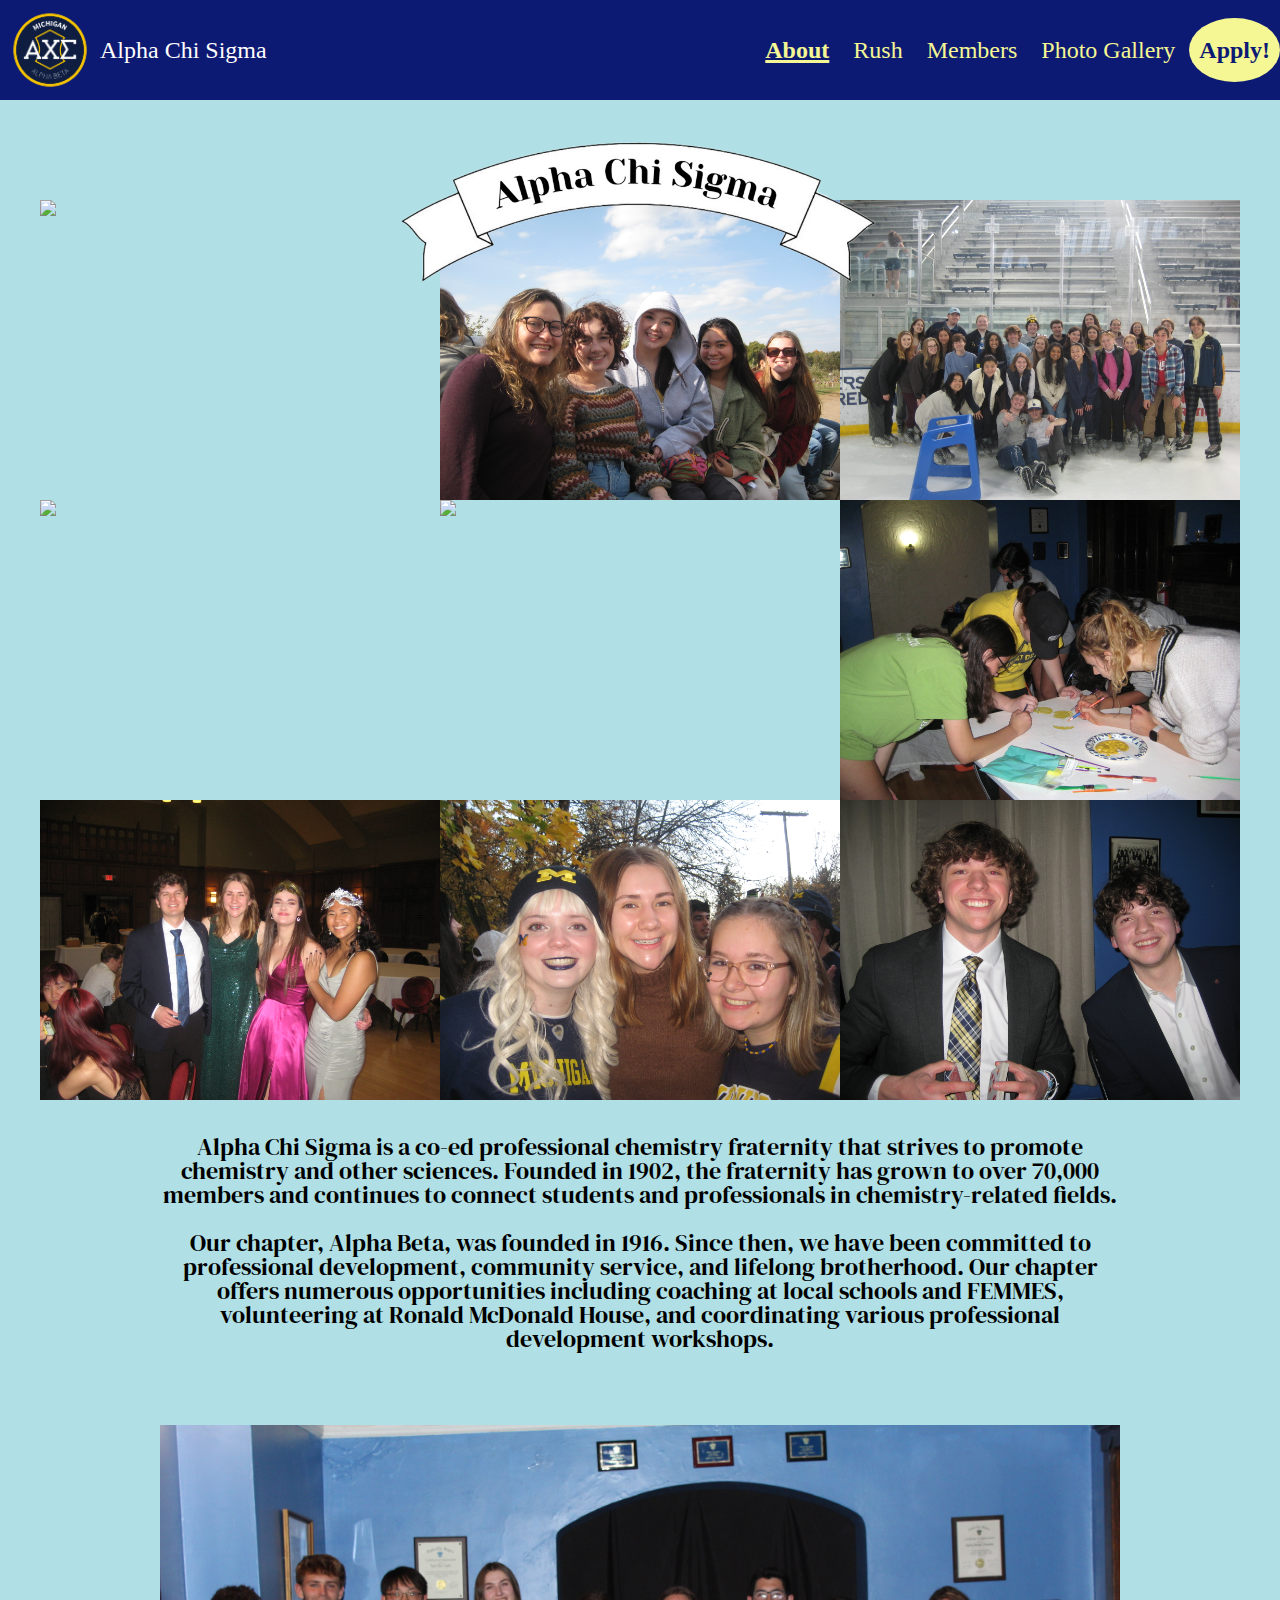
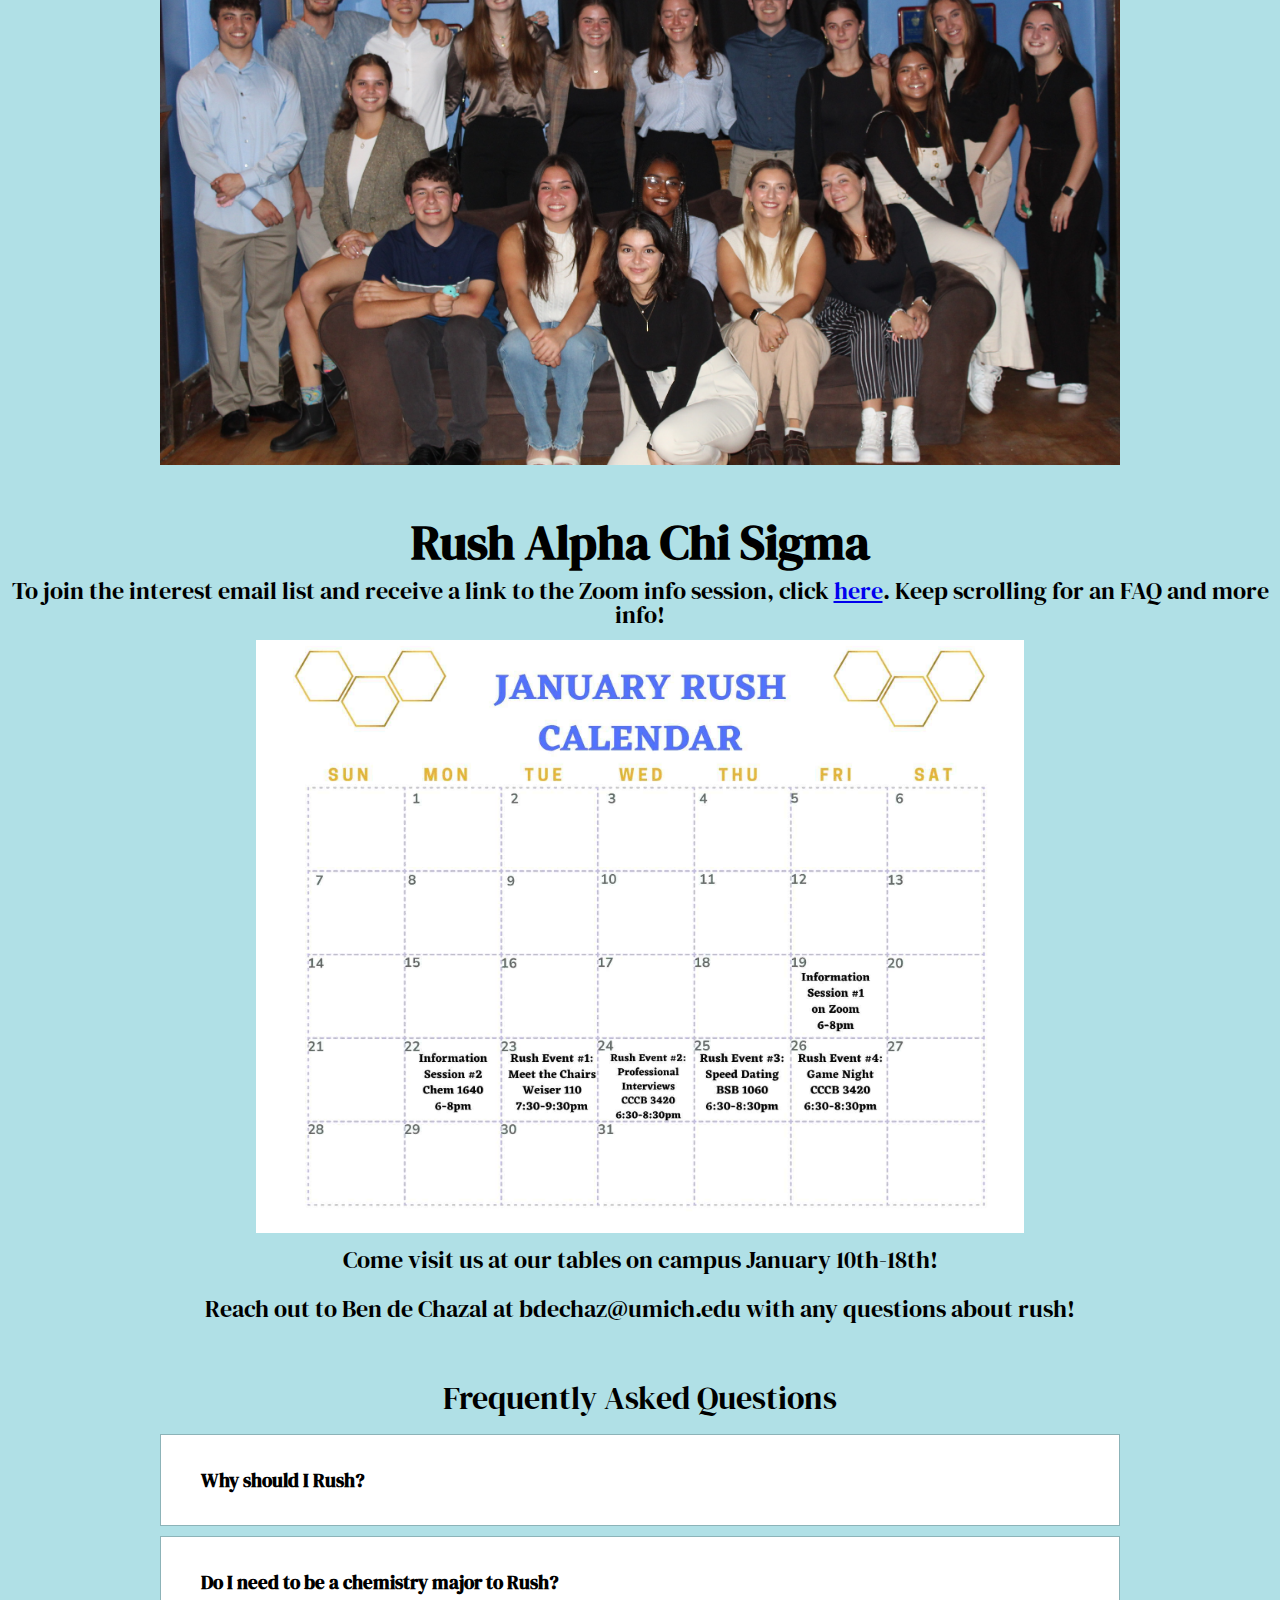
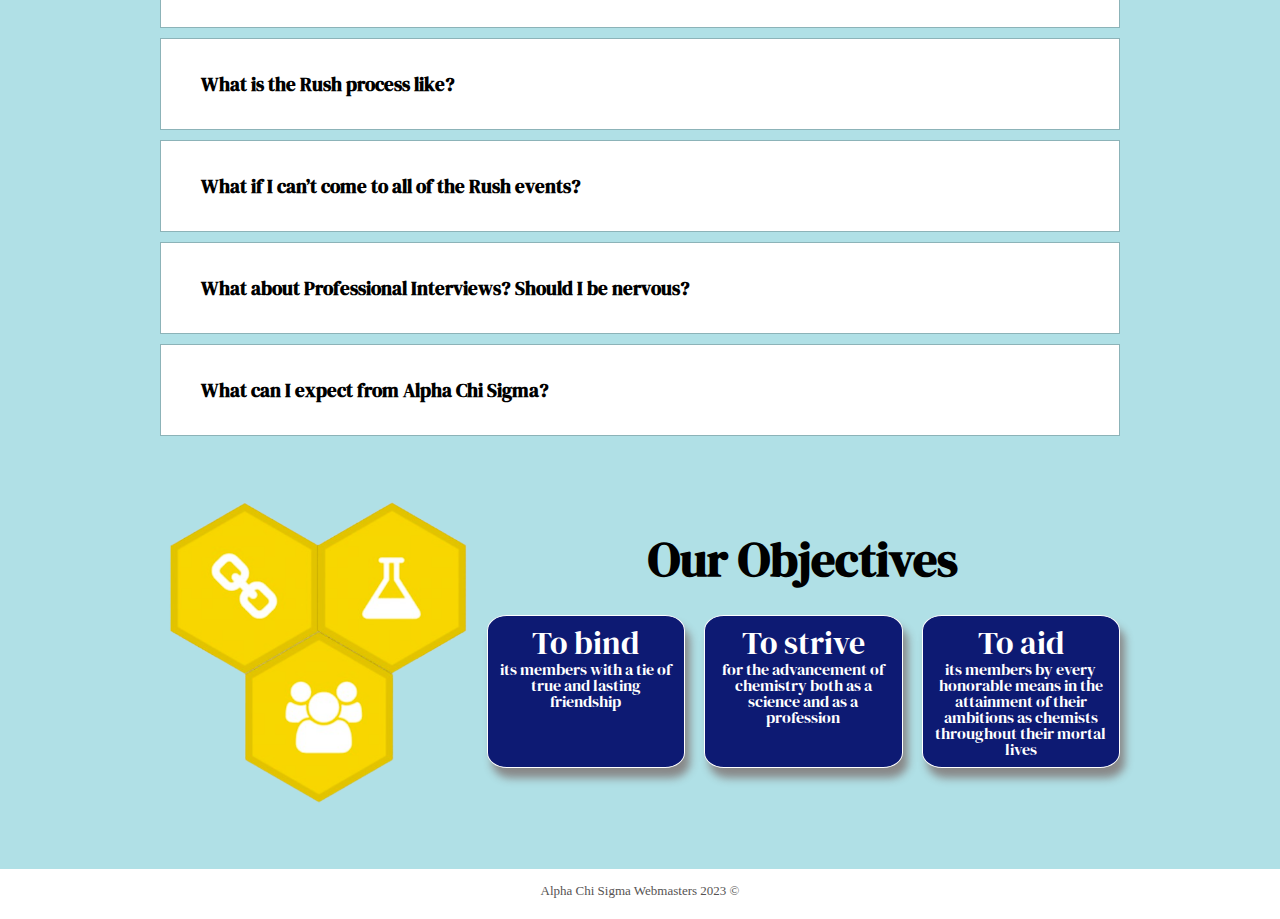
==== index.html @ be6384cb "hopefully last calendar change" ====
<!DOCTYPE html>
<html lang="en">
<head>
    <meta charset="UTF-8">
    <meta http-equiv="X-UA-Compatible" content="IE=edge">
    <meta name="viewport" content="width=device-width, initial-scale=1.0">

    <!-- Link to the reset file -->
	<link rel="stylesheet" href="css/html5reset.css">

    <!-- <link rel="preconnect" href="https://fonts.googleapis.com">
    <link rel="preconnect" href="https://fonts.gstatic.com" crossorigin>
    <link href="https://fonts.googleapis.com/css2?family=Bricolage+Grotesque:opsz,wght@10..48,200&display=swap" rel="stylesheet"> -->

    <link rel="preconnect" href="https://fonts.googleapis.com">
    <link rel="preconnect" href="https://fonts.gstatic.com" crossorigin>
    <link href="https://fonts.googleapis.com/css2?family=DM+Serif+Display&display=swap" rel="stylesheet">

	<!-- Link to the stylesheet -->
	<link rel="stylesheet" href="css/style.css">

    <link rel="stylesheet" href="css/index.css">

    <title>Homepage</title>
</head>
<body>

    <header>
		<nav>
            <!--<img id= "logo" src="images/coatofarms.png" alt="Alpha Chi Sigma Logo" style="width:200px;height:200px;">-->
            <img src="images/AXΣ_Logo_no_bgd.png" alt="AXΣ logo" style="width:100px;height:100px;">

            <div class="nav_title">
                <span >Alpha Chi Sigma </span>
            </div>

			<ul>
				<!-- Since I am on the index file I added class = active_page to the link to index. -->
				<li class = "active_page"><a href = "index.html" >About</a></li>
                <li><a href = "#Rush_section">Rush</a></li>
                <li><a href = "members.html">Members</a></li>
				<li><a href = "gallery.html">Photo Gallery</a></li>
				<li id="apply_link"><a href = "https://forms.gle/VizcZvDj3xvyaBmx7">Apply!</a></li>
			</ul>
		</nav>
		
	</header>

    <main>

        <!-- <h1>Alpha Chi Sigma <code>&#8212;</code> Alpha Beta Chapter</h1> -->
        <!-- <h1>Alpha Chi Sigma</h1>
        <h3>Professional Chemistry Fraternity at the University of Michigan</h3> -->

        <div class="About_section">

            <img id="banner" src="images/final_banner.png">


            <div class="gallery">
                <!-- <div id="center_text">Text on top!</div> -->
                <img id="house" src="images/AXEHouse2020.jpg">
                <img src="images/Cider_mill_girlies.jpeg">
                <img src="images/big_little_bonding_skating.jpeg">    
                <img src="images/Grad_23_group.jpeg">
                <img src="images/silly_goofy_roland.jpeg">
                <!-- <img src="images/natalie_adare_formal.jpeg"> -->
                <img src="images/Elixirs_painting.jpeg"> 
                <img src="images/group_formal.jpeg">
                <img src="images/Milk_lin.jpeg">
                <img src="images/casino_night.jpeg">
                
            </div>

        </div>

        <div id="about_paragraph">
            <h3>
                Alpha Chi Sigma is a co-ed professional chemistry fraternity that strives to promote chemistry and other sciences. Founded in 1902, the fraternity has grown to over 70,000 members and continues to connect students and professionals in chemistry-related fields. 
                <br>
                <br>
                
                Our chapter, Alpha Beta, was founded in 1916. Since then, we have been committed to professional development, community service, and lifelong brotherhood. Our chapter offers numerous opportunities including coaching at local schools and FEMMES, volunteering at Ronald McDonald House, and coordinating various professional development workshops.
            </h3>
        </div>

        <div id="new_pc">
            <img src="images/F23_induction.JPG" alt="New PC!">
        </div>

        <div id="Rush_section">

            <div>
                <h1>Rush Alpha Chi Sigma</h1>
                <h3>To join the interest email list and receive a link to the Zoom info session, click <a href="https://forms.gle/9s662cyd7Ys7YTd5A">here</a>. Keep scrolling for an FAQ and more info!</h3>
            </div>


            <div class="calendar">
                <img src="images/W24RushCalFinal.jpg"  alt="Rush calendar">
            </div>

            <h3>Come visit us at our tables on campus January 10th-18th!</h3>
            <h3>Reach out to Ben de Chazal at bdechaz@umich.edu with any questions about rush!</h3>
            

            <div class="faq_wrapper">

                <h2>Frequently Asked Questions</h2>

                <div class="faq">
                    <button class="accordion">
                        Why should I Rush?
                    <i class="fa-solid fa-chevron-down"></i>
                    </button>
                    <div class="pannel">
                        <p>
                            If you are looking for a community of friends who enjoy chemistry, space for professional development and leadership opportunities, and lifelong brotherhood, consider rushing Alpha Chi Sigma!
                        </p>
                    </div>
                </div>
            
                <div class="faq">
                    <button class="accordion">
                        Do I need to be a chemistry major to Rush?

                    <i class="fa-solid fa-chevron-down"></i>
                    </button>
                    <div class="pannel">
                        <p>
                            While our chapter has a chemistry requirement (have taken or plan to take at least one chem class), you do not need to be a chemistry major in order to rush! Many brothers have majors and minors in other fields.
                        </p>
                    </div>
                </div>
            
                <div class="faq">
                    <button class="accordion">
                    What is the Rush process like?
                    <i class="fa-solid fa-chevron-down"></i>
                    </button>
                    <div class="pannel">
                        <p>
                            Come to as many rush events as you can, so that you can get to know what Alpha Chi Sigma is all about. Submit your application through the Google form linked on this website, and if you receive a bid, you will be invited to join our chapter.
                        </p>
                    </div>
                </div>
            
                <div class="faq">
                    <button class="accordion">
                        What if I can’t come to all of the Rush events?
                    <i class="fa-solid fa-chevron-down"></i>
                    </button>
                    <div class="pannel">
                        <p>
                            Don’t worry! We have zoom options available in case of sickness (Covid, flu, etc.). If you have conflicts, that’s okay too! Just come to as many events as you can and mark them on your application.
                        </p>
                    </div>
                </div>
            
                <div class="faq">
                    <button class="accordion">
                    What about Professional Interviews? Should I be nervous?
                    <i class="fa-solid fa-chevron-down"></i>
                    </button>
                    <div class="pannel">
                        <p>
                            Professional interviews can seem daunting, but we will try our best to make you feel comfortable in our community! We have a business casual dress code for this event only, so make sure to wear something that you feel confident in.
                    </div>
                </div>
        
                <div class="faq">
                    <button class="accordion">
                        What can I expect from Alpha Chi Sigma?
                    <i class="fa-solid fa-chevron-down"></i>
                    </button>
                    <div class="pannel">
                        <p>
                        Expect a sense of brotherhood that is unmatched anywhere else on campus and opportunities to grow both academically and professionally.
                        </p>
                    </div>
                </div>

            </div>

            
        
            <script>
              var acc = document.getElementsByClassName("accordion");
              var i;
        
              for (i = 0; i < acc.length; i++) {
                acc[i].addEventListener("click", function () {
                  this.classList.toggle("active");
                  this.parentElement.classList.toggle("active");
        
                  var pannel = this.nextElementSibling;
        
                  if (pannel.style.display === "block") {
                    pannel.style.display = "none";
                  } else {
                    pannel.style.display = "block";
                  }
                });
              }
            </script>
    

        </div>

        
        

        <!-- <div class="pillars">
            <h2> Our Pillars</h2>

            <div class="pillars_wrapper">
                <h3>To Bind</h3>
                <h3>To Strive</h3>
                <h3>To Aid</h3>
                <img src="images/bind.png">
                <img src="images/strive.png">
                <img src="images/aid.png">
            </div>
            
        </div> -->

        


        <div class="bindstriveaid">

            <img src="images/final_bindstriveaid.png">

            <div class="objectives">

                <h1>Our Objectives</h1>

                <div class="objectives_tiles">
                    
                    <div class="bsa_text" id="bind">
                        <h2>To bind</h2>
                        <p>its members with a tie of true and lasting friendship</p>
                    </div>
                    
                    <div class="bsa_text" id="strive">
                        <h2>To strive</h2>
                        <p>for the advancement of chemistry both as a science and as a profession</p>
                    </div>
    
                    <div class="bsa_text" id="aid">
                        <h2>To aid</h2>
                        <p>its members by every honorable means in the attainment of their ambitions as chemists throughout their mortal lives</p>
                    </div>
                </div>
                

            </div>

        </div>

        

        <!-- <div class="bindstriveaid">
            <img src="images/bind.png">
            <img src="images/strive.png">
            <img src="images/aid.png">
        </div> -->
        
     

    </main>


    <footer>
        <p id="copyright">Alpha Chi Sigma Webmasters 2023 &copy</p>
    </footer>
    
</body>
</html>
---- css/style.css ----
* {
    /* font-family: 'Bricolage Grotesque', sans-serif; */
    font-family: 'DM Serif Display', serif;
}

nav {

    background-color: #0d1a73;
    width: 100%;

    display: flex;
    flex-direction: row;
    flex-wrap: wrap;
    align-items: center;
    justify-content: space-between;
    overflow: auto;

    /* Fixed nav bar at the top :) */
    position: fixed;
    top: 0;
    z-index: 100;
}

nav li {

    /* position: relative; */
    display: inline-block;
    padding: 20px 10px 20px 10px;
    
}

nav a {
    text-decoration: none;
    font-size: 150%;
    color: #f4f794;
}


#apply_link {
    background-color: #f4f794;
    border-radius: 50%;
    
}

#apply_link a {
    color: #0d1a73;
    font-weight: bold;
}

html {
    scroll-padding-top: 105px;
}

main {
    padding-top: 105px;

}

@media screen and (max-width: 768px) {

    main {
        padding-top: 250px;
    }

    html {
        scroll-padding-top: 250px;
    }

}

body{
    
    background-color: powderblue;
    width: 100%;
    position: absolute;
    min-height: 100vh;
}

.active_page {
    text-decoration: underline 3px;
    color: #f4f794;
    font-weight: bold;
}


.nav_title {
    margin-right: auto;
    text-decoration: none;
    font-size: 150%;
    color: white;

}

#bindstriveaid {
    width: 50%;
    margin: auto;
}


/* FOOTER STUFF */
footer {
    width: 100%;
    height: 50px;
    display: inline-block;
    color: black;
    align-items: center;
    justify-content: center;
    background-color: white;
    position: absolute;
    bottom: 0;
}

footer #copyright {
    margin-top:15px;
    text-align:center;
    font-size:13px;
    color:#565353;
    margin-bottom:0;
}



img {
    width: 100%;
}

h1 {
    color: black;
    text-align: center;
    font-size: 300%;
    font-weight: bold;
    /* padding: 2% 0% 0% 0%; */
}

h2 {
    color: black;
    text-align: center;
    font-size: 200%;
    padding: 1% 0% 1% 0%;
}

/* should change this to differ from h2 more... */
h3 {
    color: black;
    text-align: center;
    font-size: 150%;
    padding: 1% 0% 1% 0%;
}





/*want to make headers and footers show up on every page!!!*/
/* @media screen {
    div.divFooter {
      display: none;
    }
  }
  @media print {
    div.divFooter {
      position: fixed;
      top: 0;
    }
  }

  @media screen {
    div.divHeader {
      display: none;
    }
  }
  @media print {
    div.divHeader {
      position: fixed;
      top: 0;
    }
} */
---- css/index.css ----
/* .intro_imgs{
  padding: 5%;
  box-sizing: border-box;
  display: grid;
  grid-template-columns: 1fr 1fr;
  align-items: center;
  grid-gap: 40px;

  font-size: 30px;
}

.intro_imgs img {
  border-radius: 10%;
} */

main {
  padding-top: 200px;
}



.About_section {
  position: relative;
}

#banner {
  display: block;
  margin: auto;
  width: 40%;
  position: absolute;
  padding-top: 20px;
  left: 50%;
  transform: translate(-50%, -50%);

}

/* FOR CELL PHONES!! */
@media screen and (max-width: 768px) {

  main {
      padding-top: 300px;
  }

  #banner {
    width: 70%;
  }

}

.gallery {
  display: flex;
  flex-direction: row;
  flex-wrap: wrap;
  margin: auto;
  justify-content: center;
  /* padding-bottom: 5%; */

}

.gallery img {
  width: 400px;
}

#center_text {
  position: absolute;
  top: 50%;
  left: 50%;
  transform: translate(-50%, -50%);
  background-color: white;
  
}

#new_pc {
  width: 75%;
  margin: auto;
  margin-bottom: 4%;
}






.calendar {
  width: 60%;
  margin: auto;
}



@import url("https://fonts.googleapis.com/css2?family=Roboto&display=swap");

.faq_wrapper {
  max-width: 75%;
  margin: auto;
  padding: 3%;
}

.faq_wrapper > p,
.faq_wrapper > h1 {
  margin: 1.5rem 0;
  text-align: center;
}

.faq_wrapper > h1 {
  letter-spacing: 3px;
}

.accordion {
  background-color: white;
  cursor: pointer;
  font-size: 1.2rem;
  width: 100%;
  padding: 2rem 2.5rem;
  border: none;
  outline: none;
  transition: 0.4s;
  display: flex;
  justify-content: space-between;
  align-items: center;
  font-weight: bold;
}

.accordion i {
  font-size: 1.6rem;
}

.active,
.accordion:hover {
  background-color: #f1f7f5; 
  /** CHANGE THIS TO MATCH THEME!! **/
}
.pannel {
  padding: 0 2rem 2.5rem 2rem;
  background-color: white;
  overflow: hidden;
  background-color: #f1f7f5;
  display: none;
}
.pannel p {
  color: rgba(0, 0, 0, 0.7);
  font-size: 1.2rem;
  line-height: 1.4;
}

.faq {
  border: 1px solid rgba(0, 0, 0, 0.2);
  margin: 10px 0;
}
.faq.active {
  border: none;
}
        

.pillars {
  /* background-color: white; */
  width: 95%;
  margin: auto;
  margin-bottom: 100px;
}

.pillars_wrapper {
  margin: auto;
  display: grid;
  grid-template-columns: 1fr 1fr 1fr;
  justify-items: center;
  padding: 0 3% 3% 3%;
  column-gap: 2%;
  row-gap: 5%;
}

.pillars_wrapper img {
  width: 40%;
}



.bindstriveaid {
  width: 75%;
  margin: auto;
  display: grid;
  grid-template-columns: 1fr 2fr;
  column-gap: 10px;
  align-items: center;
  justify-items: center;
  text-align: center;
  padding-bottom: 100px;
}

.objectives h1{
  padding-bottom: 5%;
  /* text-decoration: underline; */
}

.objectives_tiles {
  display: grid;
  grid-template-columns: 1fr 1fr 1fr;
  column-gap: 3%;

}

.bsa_text {
  background-color: #0d1a73;
  color: white;
  border: 1px solid;
  padding: 10px;
  border-radius: 10%;
  box-shadow: 5px 10px 8px #888888;
}

.bsa_text h2 {
  color: white;
}


#about_paragraph {
  width: 75%;
  text-align: center;
  margin: auto;
  padding-top: 2%;
  padding-bottom: 5%;
}

@media screen and (max-width: 768px) {

  .bindstriveaid {
    display: none;
  }

  .objectives {
    display: none;
  }

  h3 {
    font-size: 100%;
  }

}
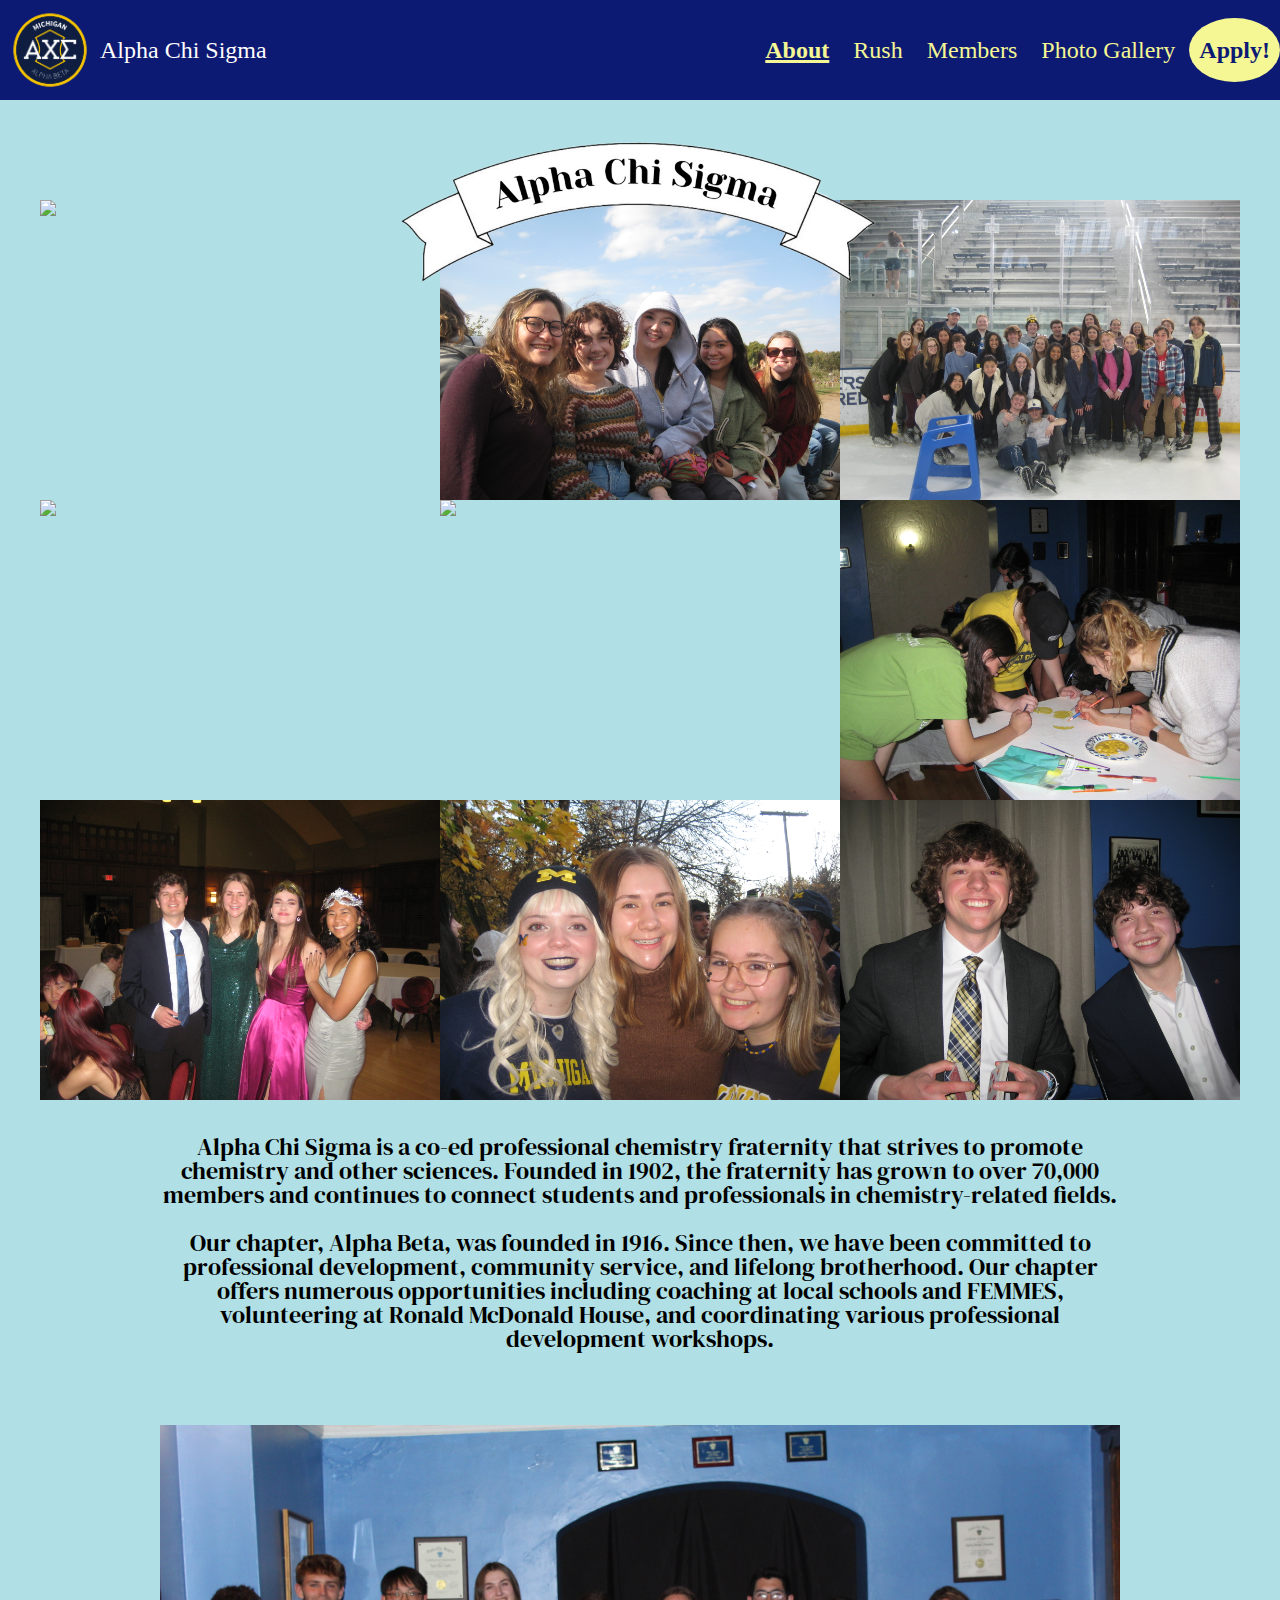
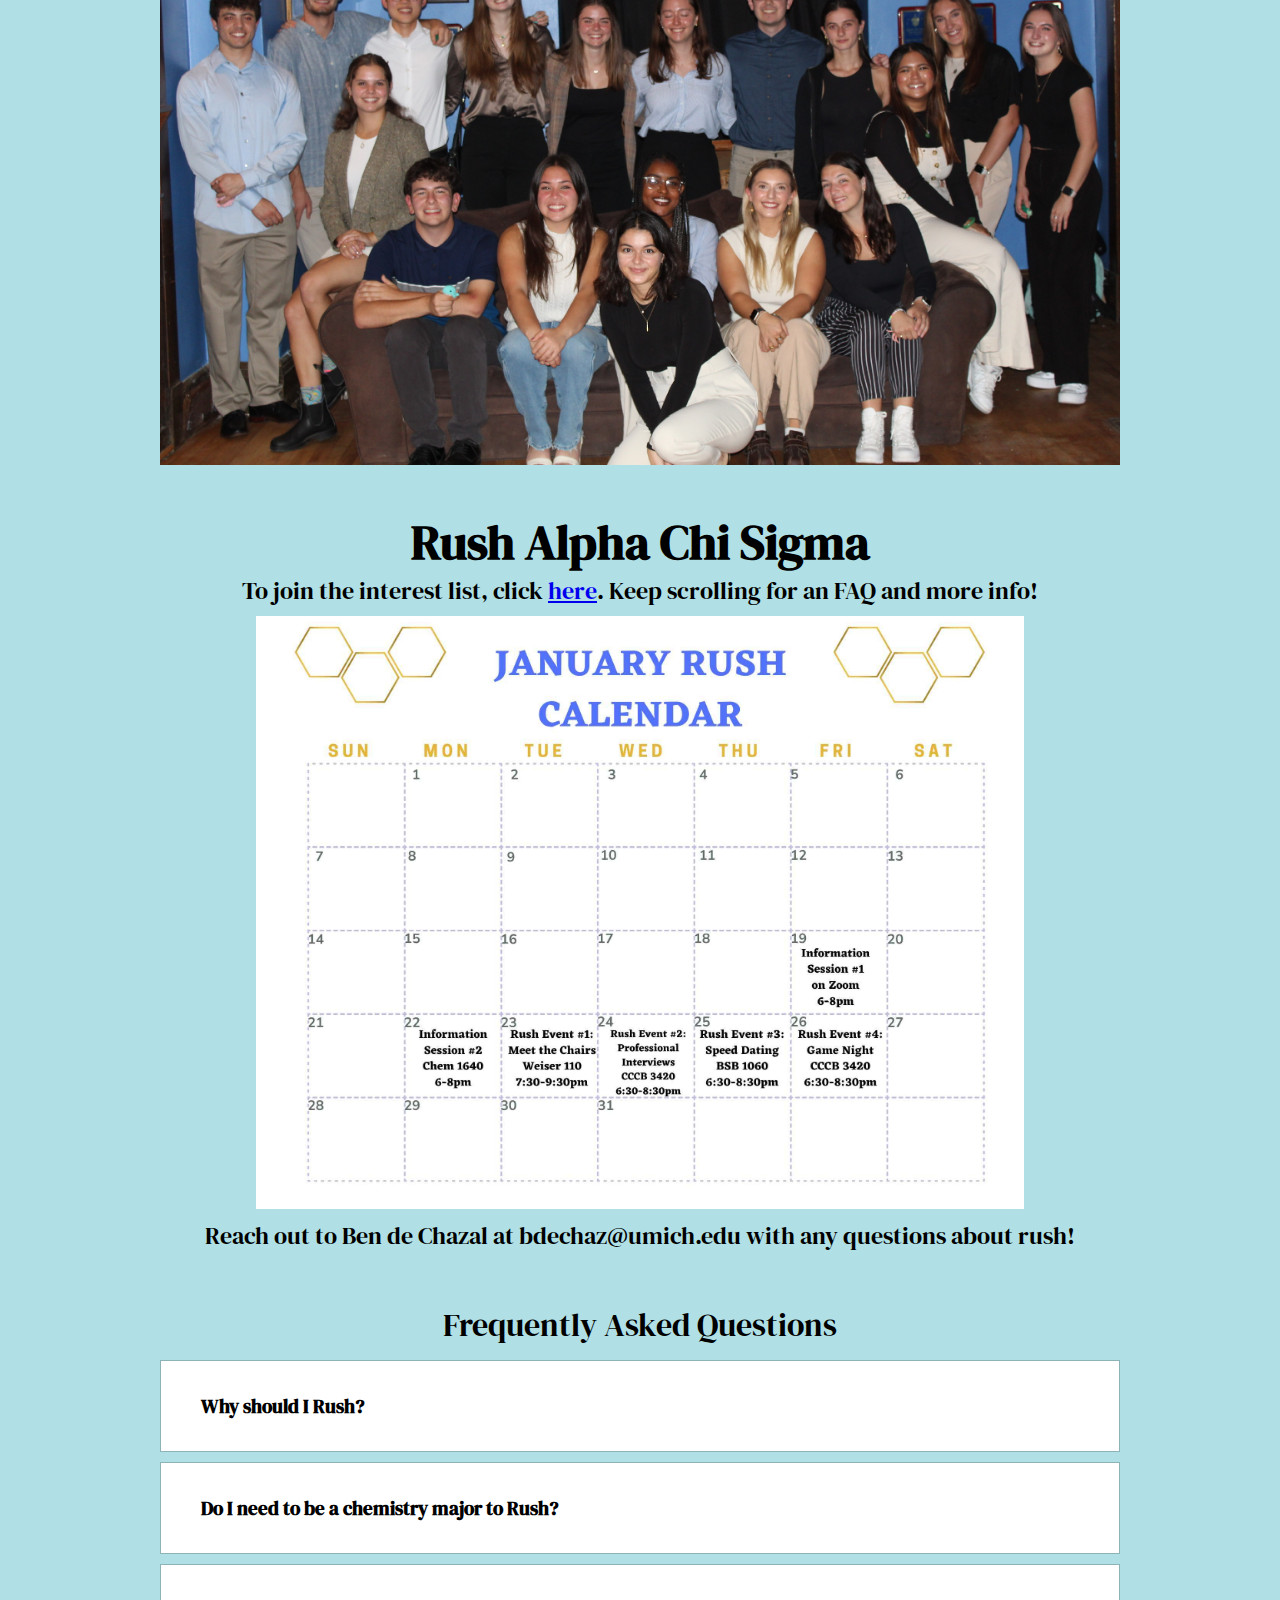
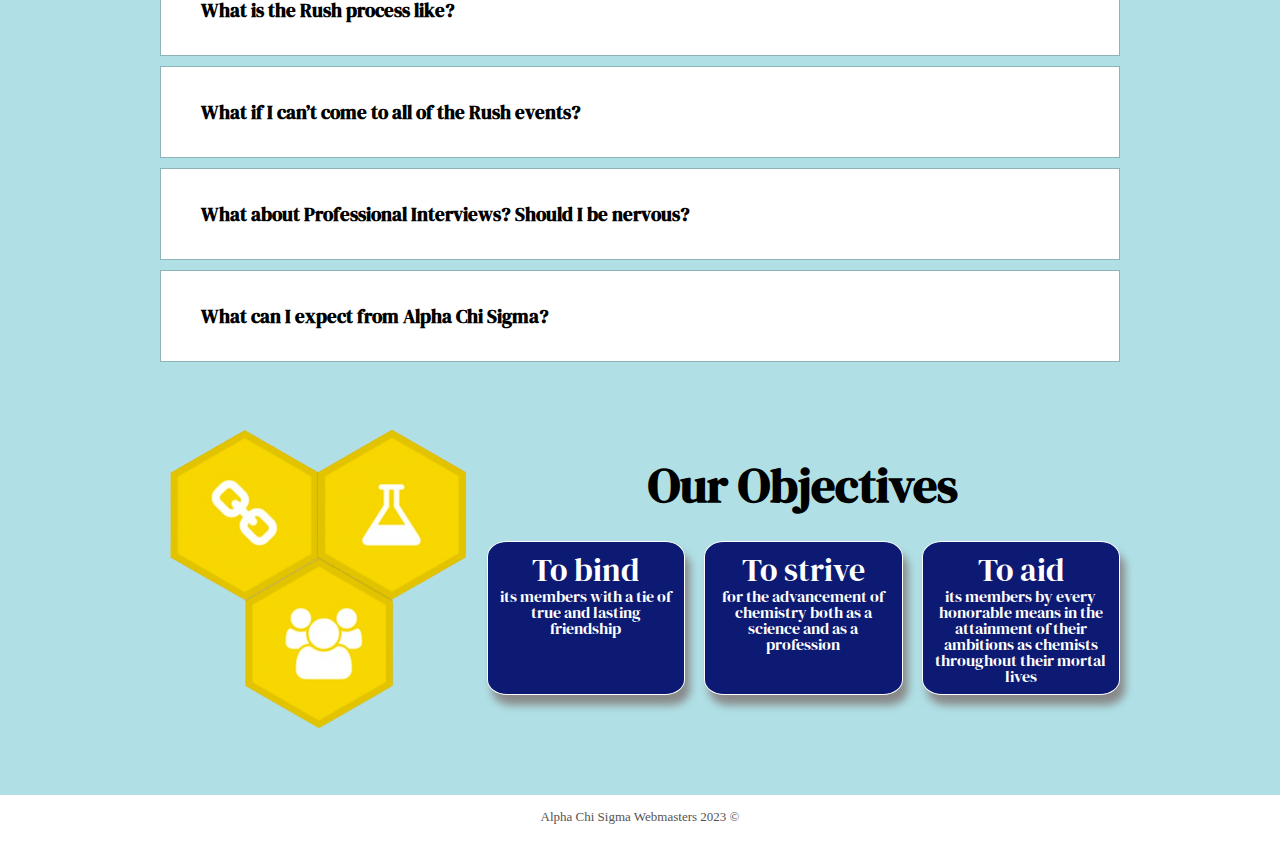
==== commit 48113f52: "non-urgent changes to rush info" ====
--- a/index.html
+++ b/index.html
@@ -92,7 +92,7 @@
 
             <div>
                 <h1>Rush Alpha Chi Sigma</h1>
-                <h3>To join the interest email list and receive a link to the Zoom info session, click <a href="https://forms.gle/9s662cyd7Ys7YTd5A">here</a>. Keep scrolling for an FAQ and more info!</h3>
+                <h3>To join the interest list, click <a href="https://forms.gle/9s662cyd7Ys7YTd5A">here</a>. Keep scrolling for an FAQ and more info!</h3>
             </div>
 
 
@@ -100,7 +100,7 @@
                 <img src="images/W24RushCalFinal.jpg"  alt="Rush calendar">
             </div>
 
-            <h3>Come visit us at our tables on campus January 10th-18th!</h3>
+            
             <h3>Reach out to Ben de Chazal at bdechaz@umich.edu with any questions about rush!</h3>
             
 
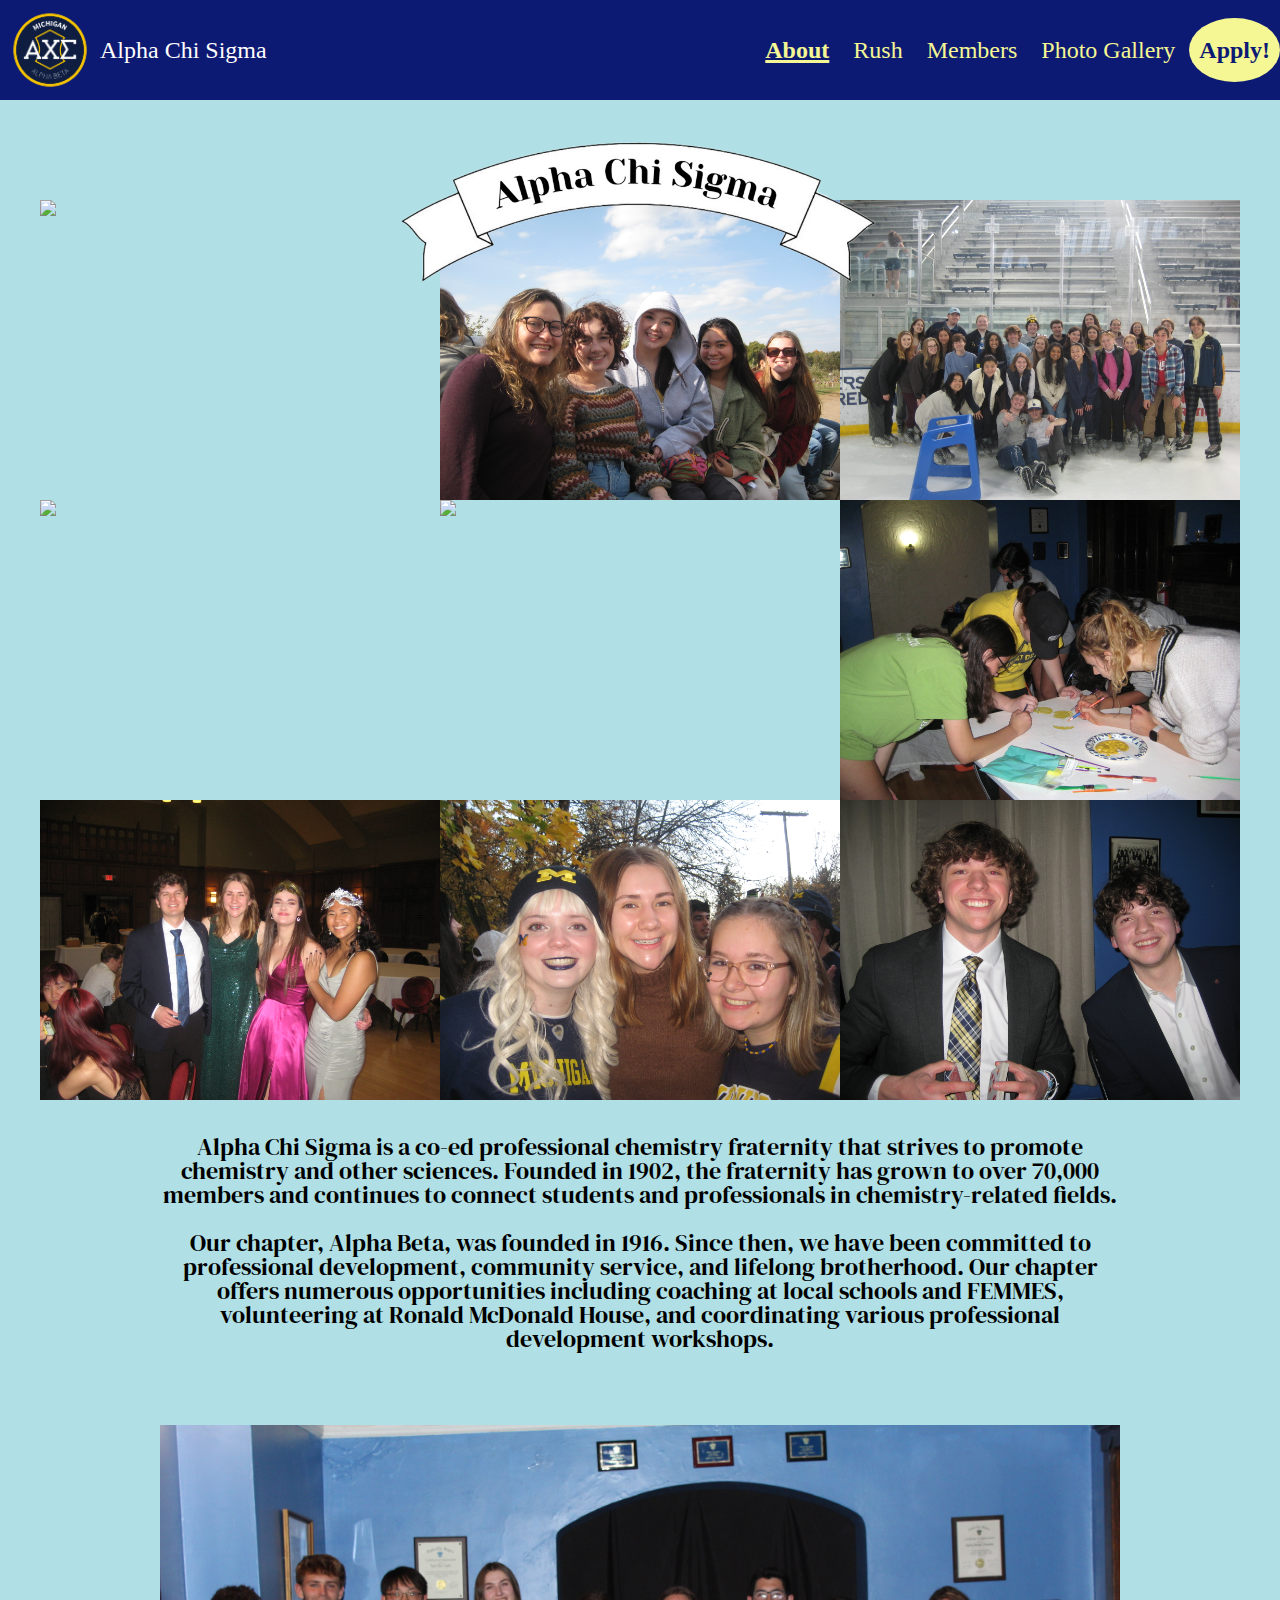
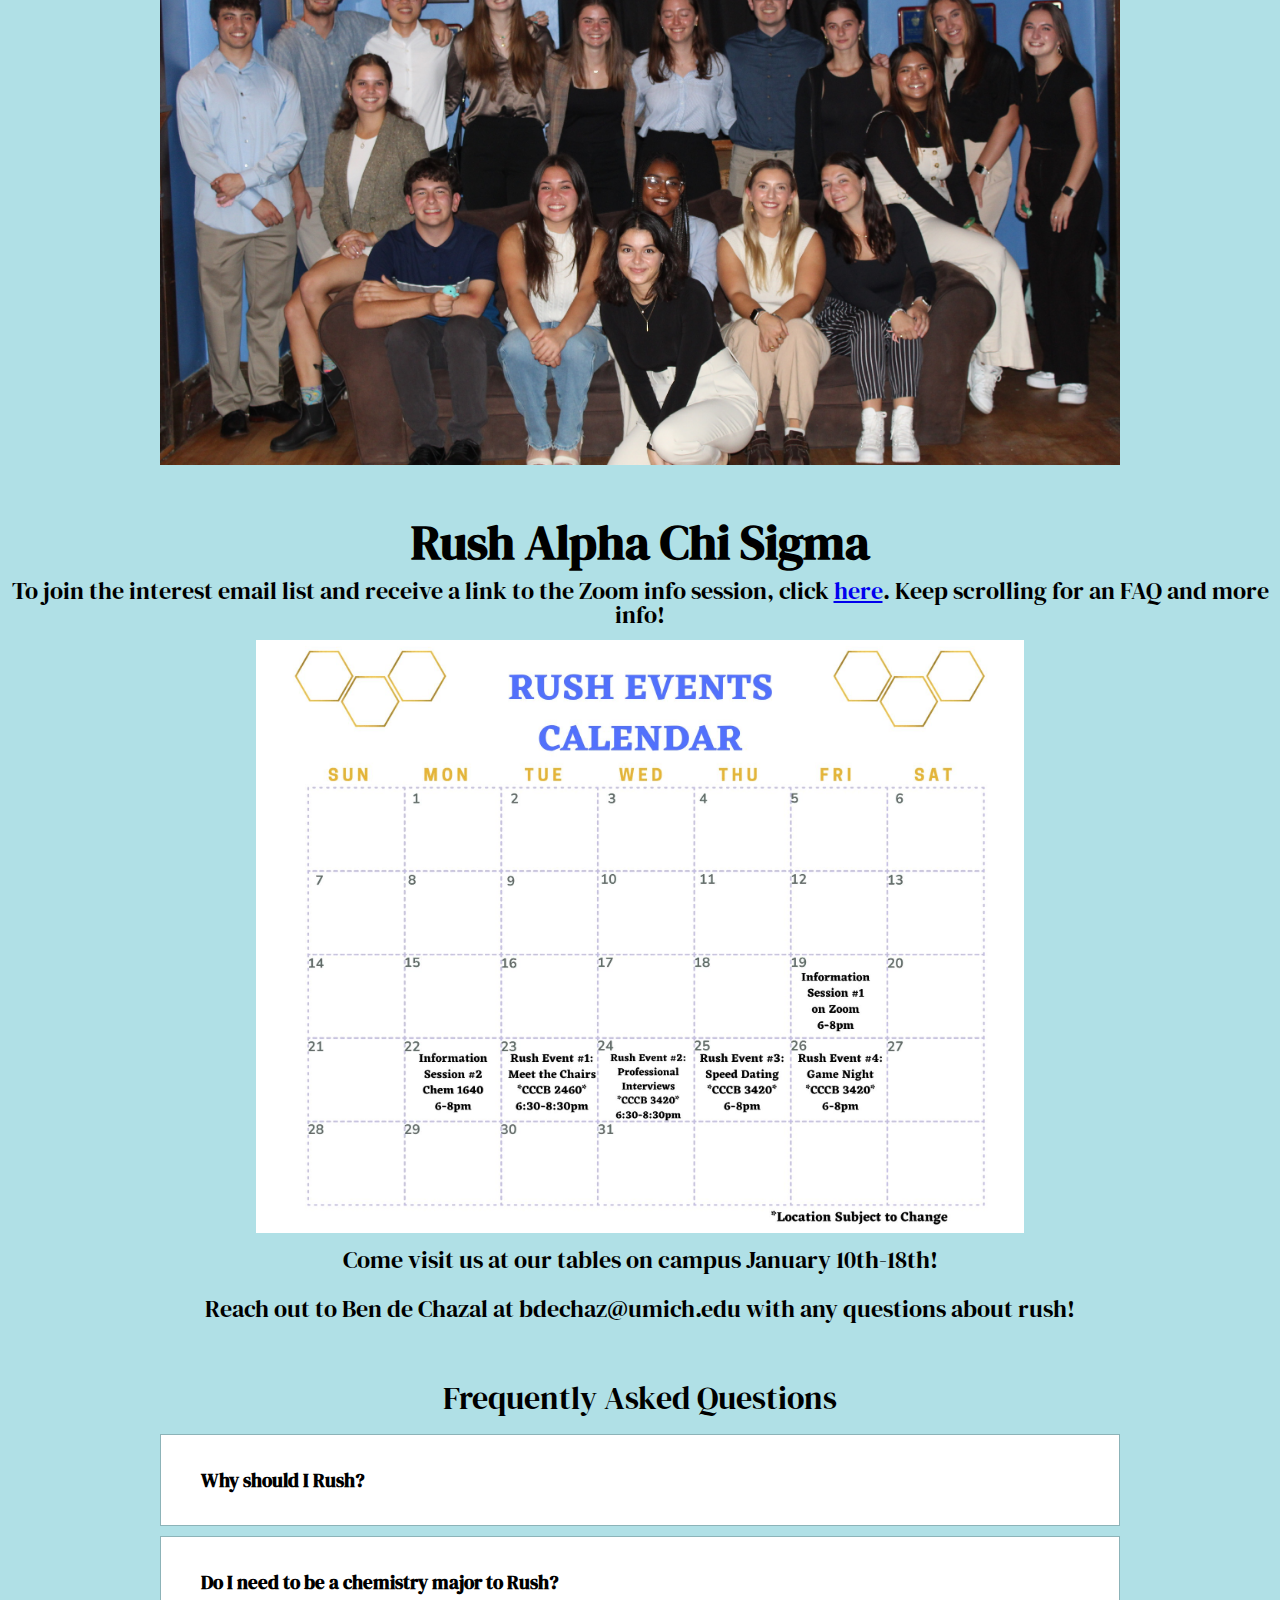
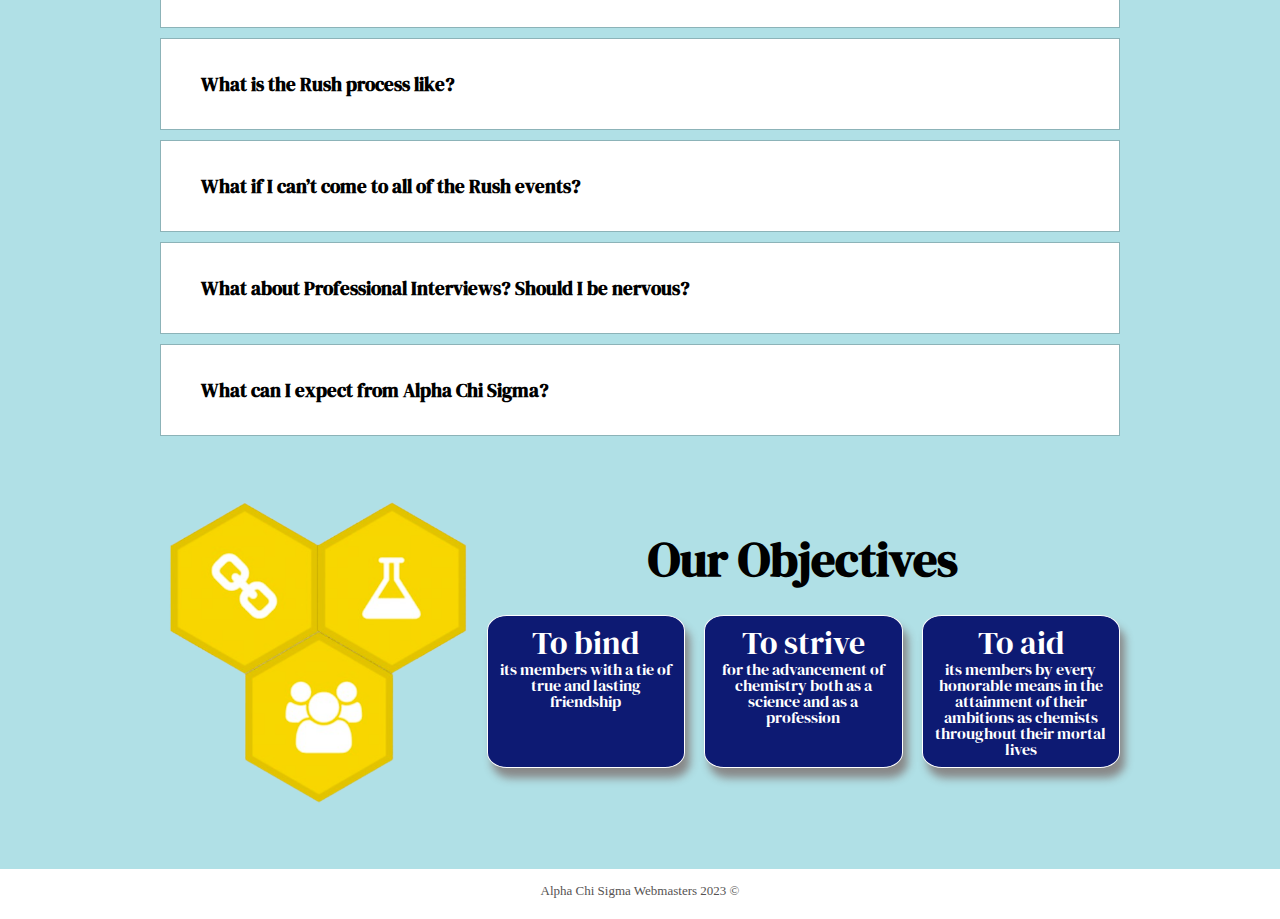
==== commit 36507395: "updated application link" ====
--- a/index.html
+++ b/index.html
@@ -92,15 +92,15 @@
 
             <div>
                 <h1>Rush Alpha Chi Sigma</h1>
-                <h3>To join the interest list, click <a href="https://forms.gle/9s662cyd7Ys7YTd5A">here</a>. Keep scrolling for an FAQ and more info!</h3>
+                <h3>To join the interest email list and receive a link to the Zoom info session, click <a href="https://forms.gle/9s662cyd7Ys7YTd5A">here</a>. Keep scrolling for an FAQ and more info!</h3>
             </div>
 
 
             <div class="calendar">
-                <img src="images/W24RushCalFinal.jpg"  alt="Rush calendar">
-            </div>
-
-            
+                <img src="images/W24RushCal.jpg">
+            </div>
+
+            <h3>Come visit us at our tables on campus January 10th-18th!</h3>
             <h3>Reach out to Ben de Chazal at bdechaz@umich.edu with any questions about rush!</h3>
             
 
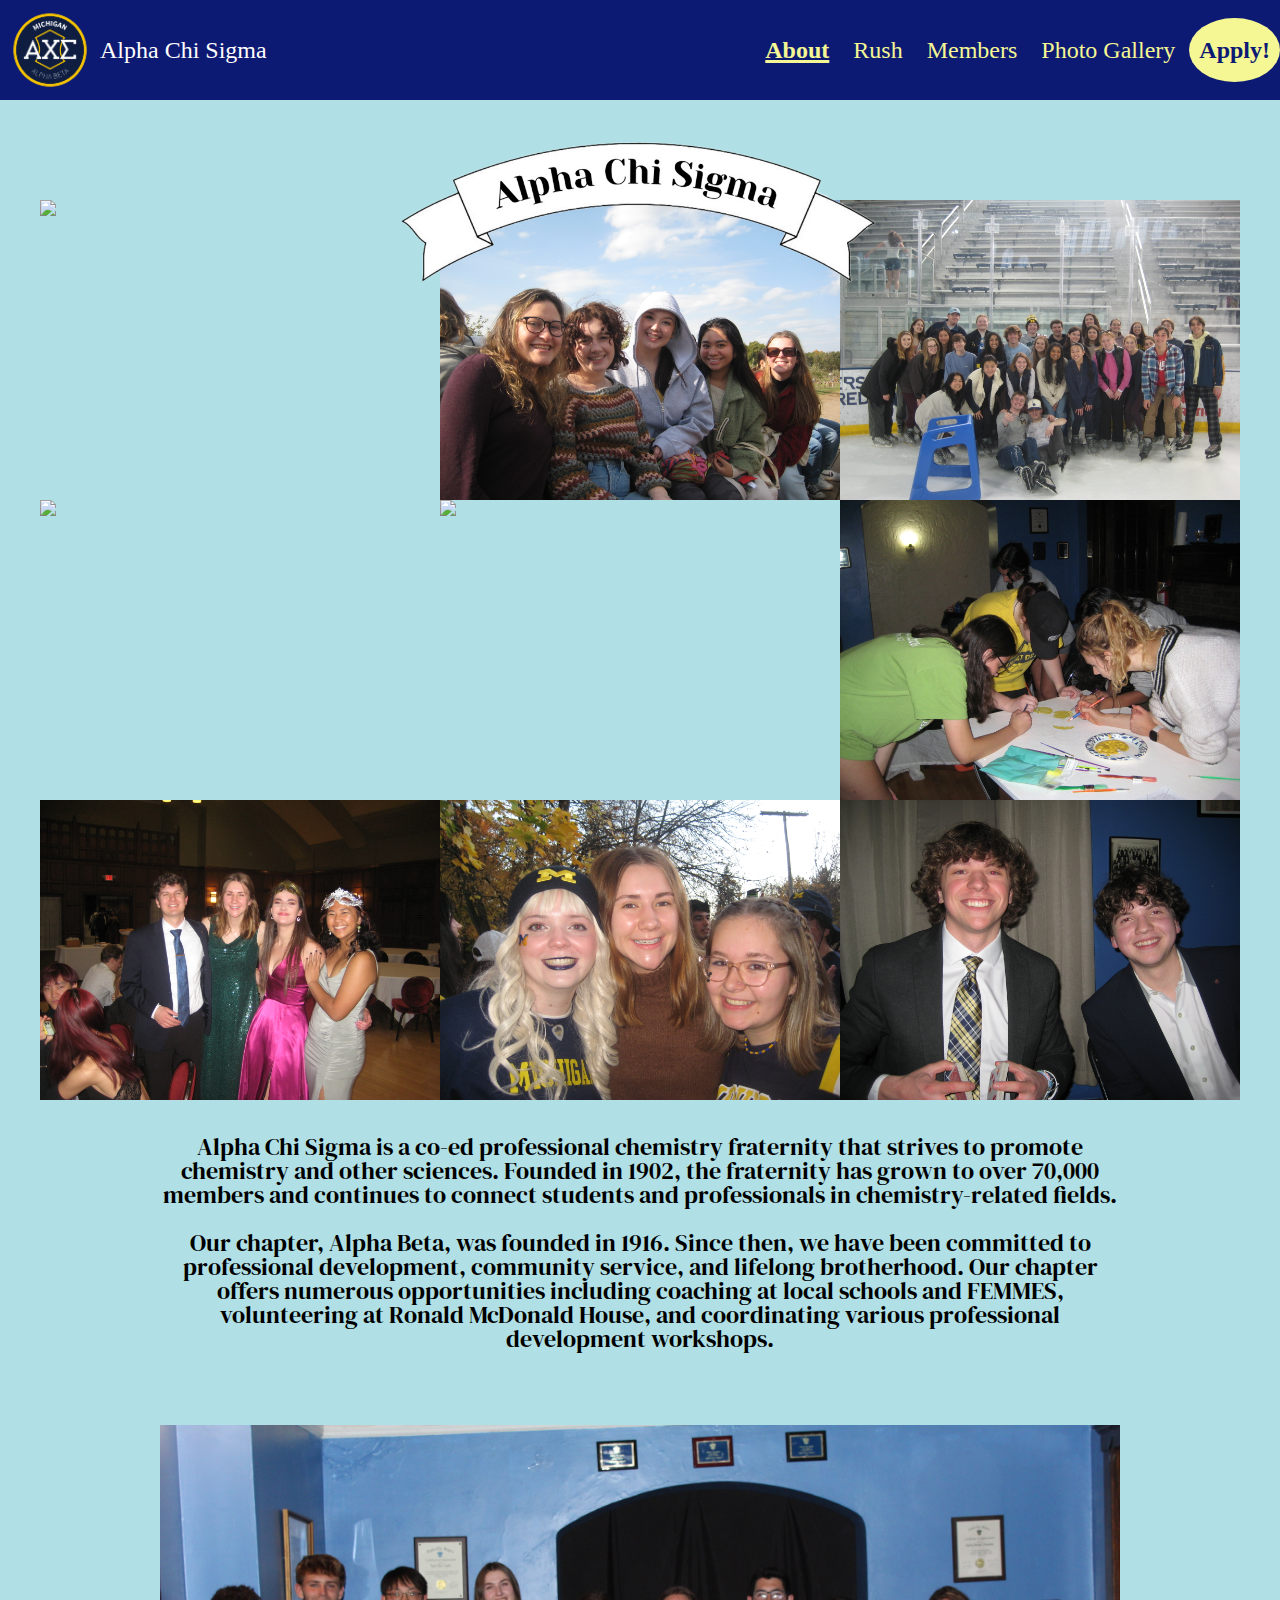
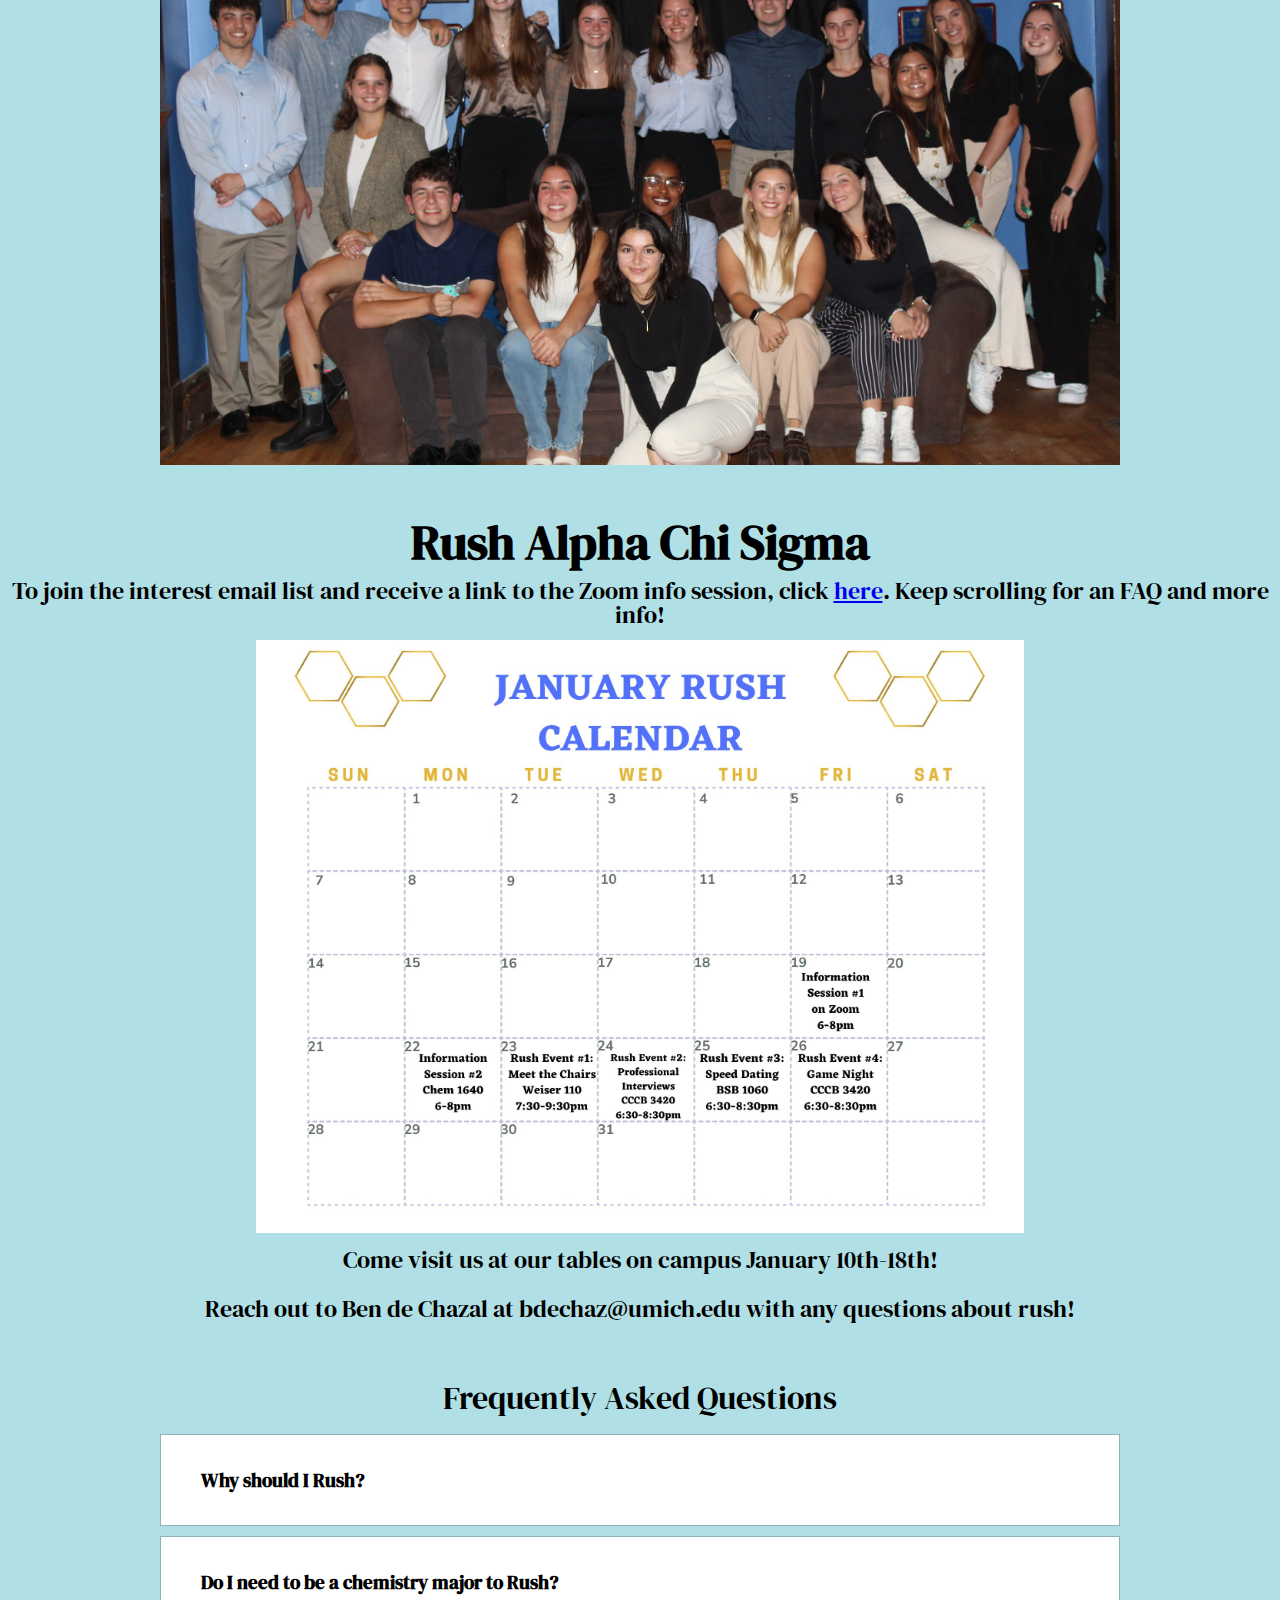
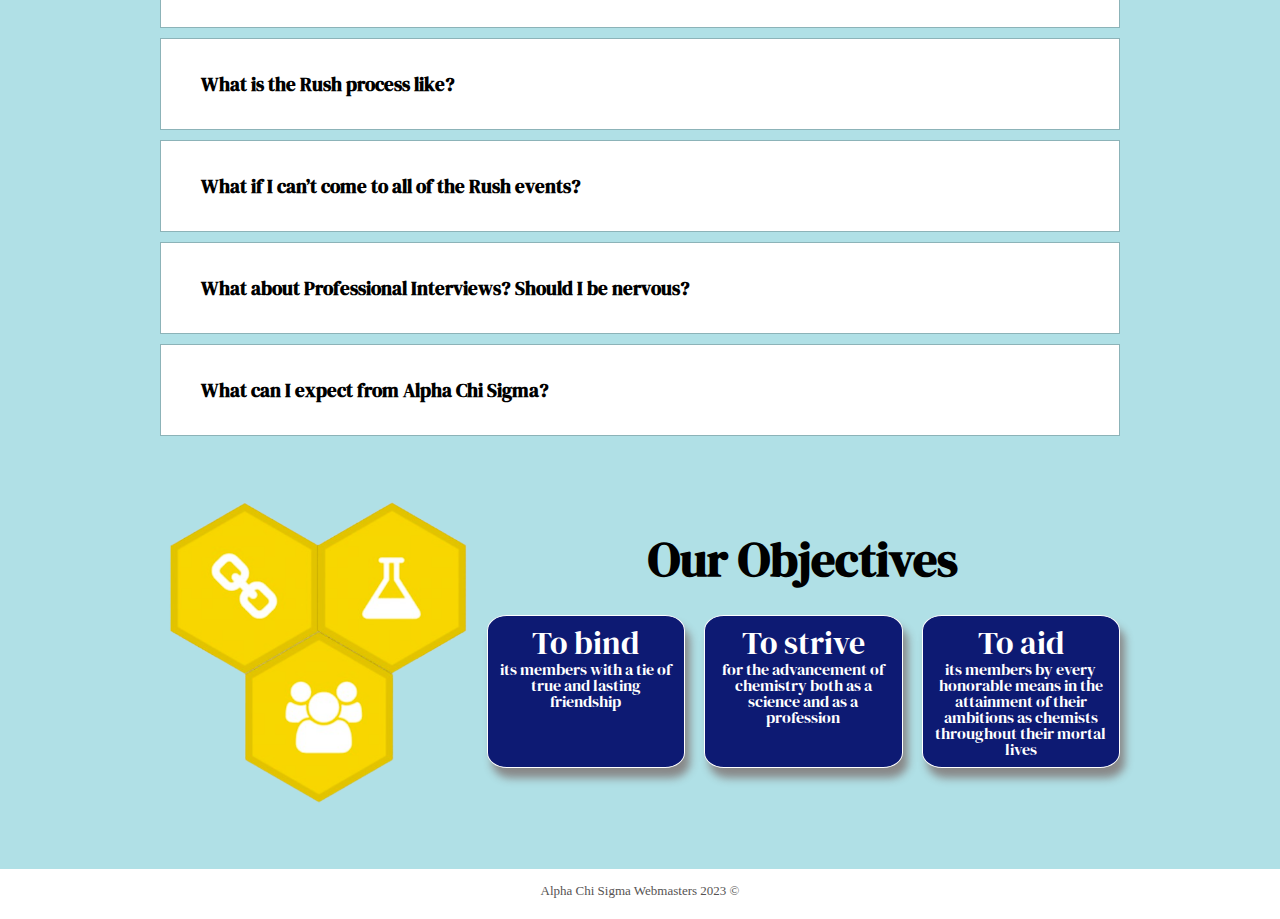
==== commit 44d63e23: "Merge branch 'master' of https://github.com/abiduke612/axe_website_new" ====
--- a/index.html
+++ b/index.html
@@ -97,7 +97,7 @@
 
 
             <div class="calendar">
-                <img src="images/W24RushCal.jpg">
+                <img src="images/W24RushCal_Updated.jpg"  alt="Rush calendar">
             </div>
 
             <h3>Come visit us at our tables on campus January 10th-18th!</h3>
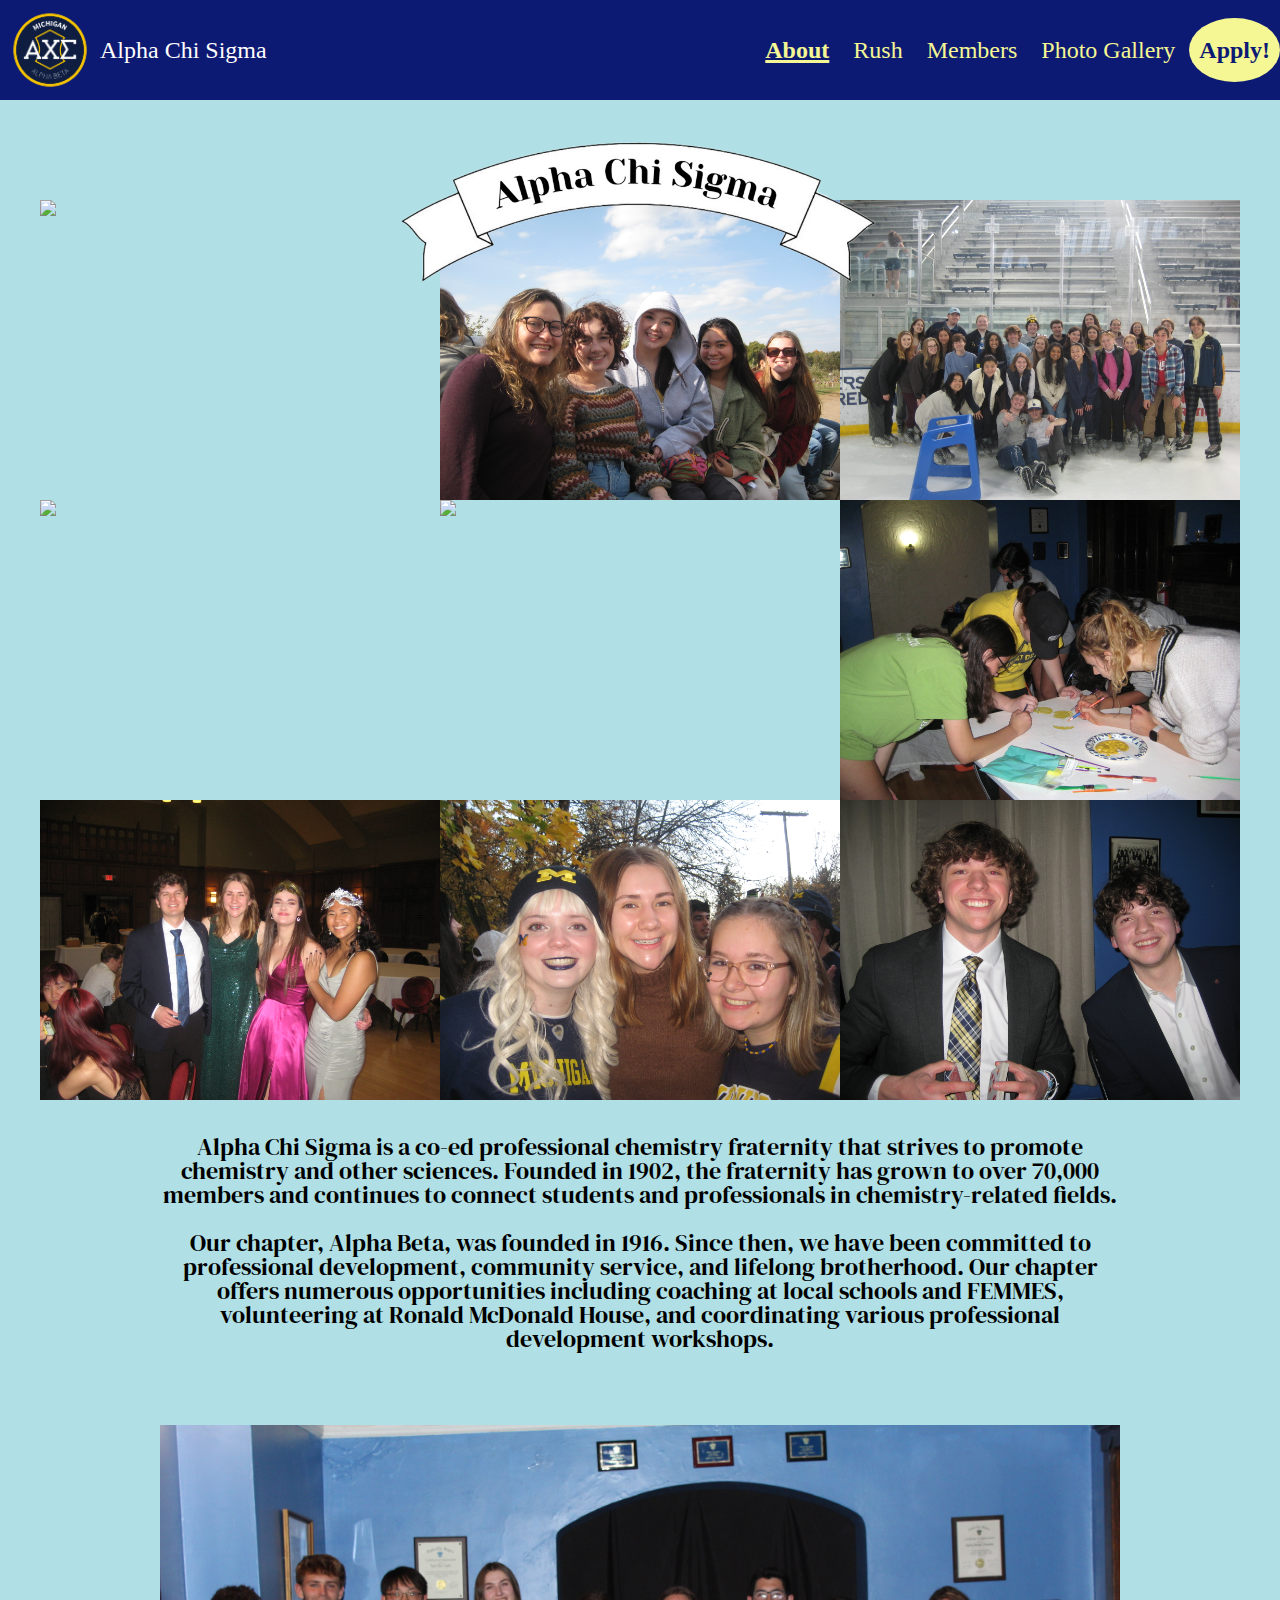
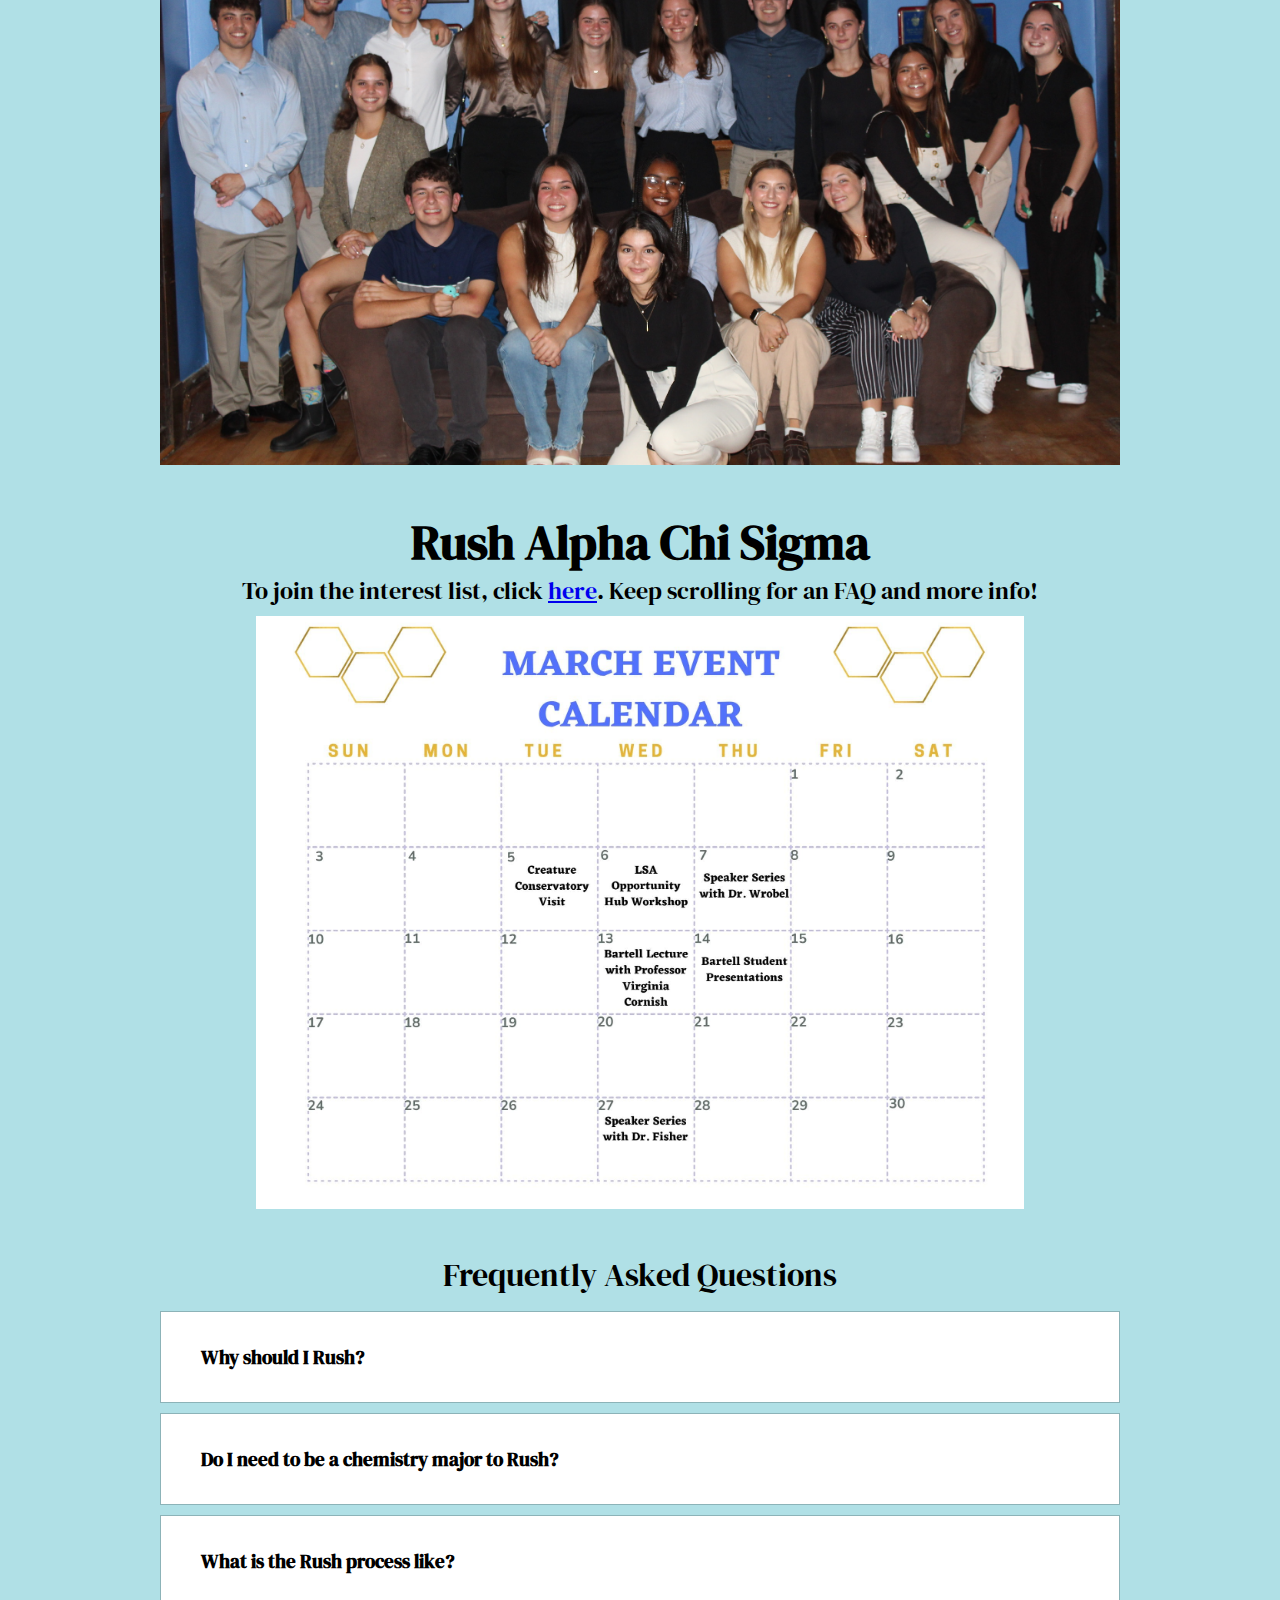
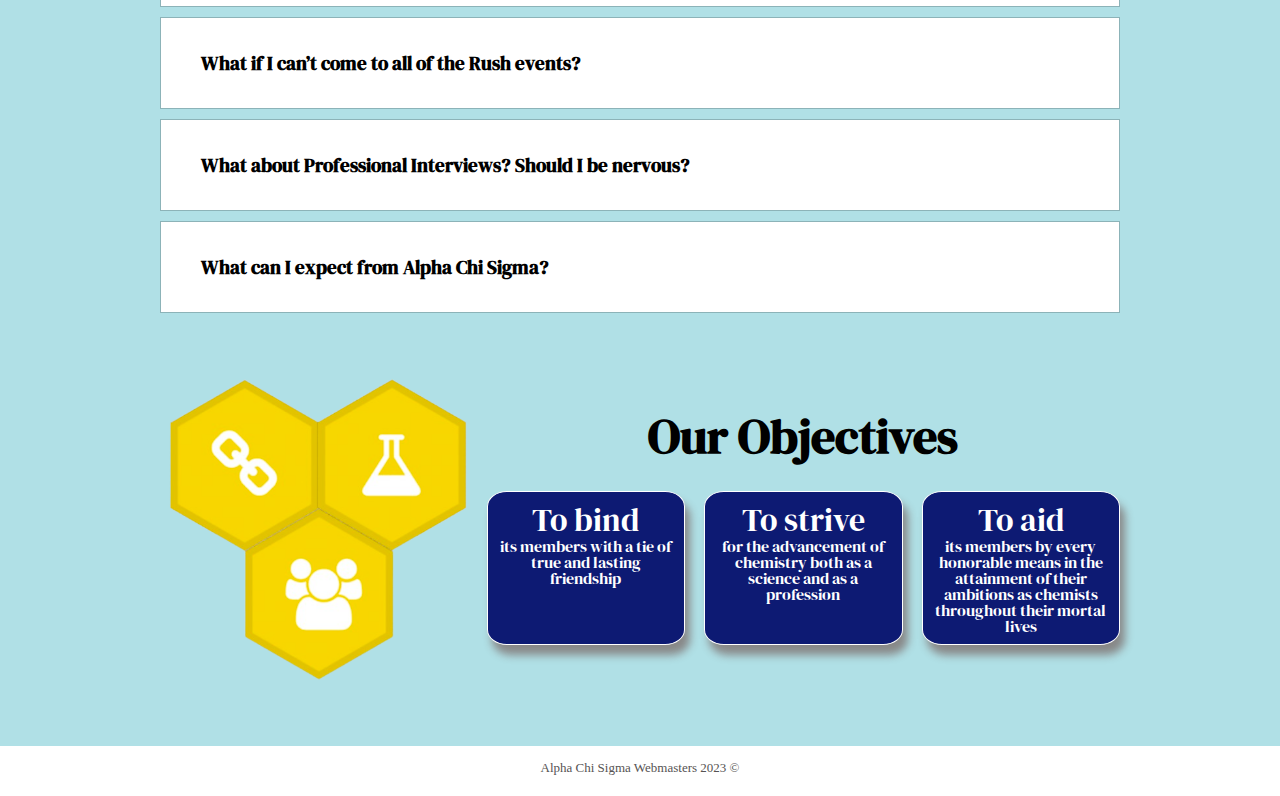
==== commit adeaabd1: "updated calendar" ====
--- a/index.html
+++ b/index.html
@@ -92,16 +92,15 @@
 
             <div>
                 <h1>Rush Alpha Chi Sigma</h1>
-                <h3>To join the interest email list and receive a link to the Zoom info session, click <a href="https://forms.gle/9s662cyd7Ys7YTd5A">here</a>. Keep scrolling for an FAQ and more info!</h3>
+                <h3>To join the interest list, click <a href="https://forms.gle/9s662cyd7Ys7YTd5A">here</a>. Keep scrolling for an FAQ and more info!</h3>
             </div>
 
 
             <div class="calendar">
-                <img src="images/W24RushCal_Updated.jpg"  alt="Rush calendar">
-            </div>
-
-            <h3>Come visit us at our tables on campus January 10th-18th!</h3>
-            <h3>Reach out to Ben de Chazal at bdechaz@umich.edu with any questions about rush!</h3>
+                <img src="images/March24Cal.jpg"  alt="Rush calendar">
+            </div>
+
+            
             
 
             <div class="faq_wrapper">
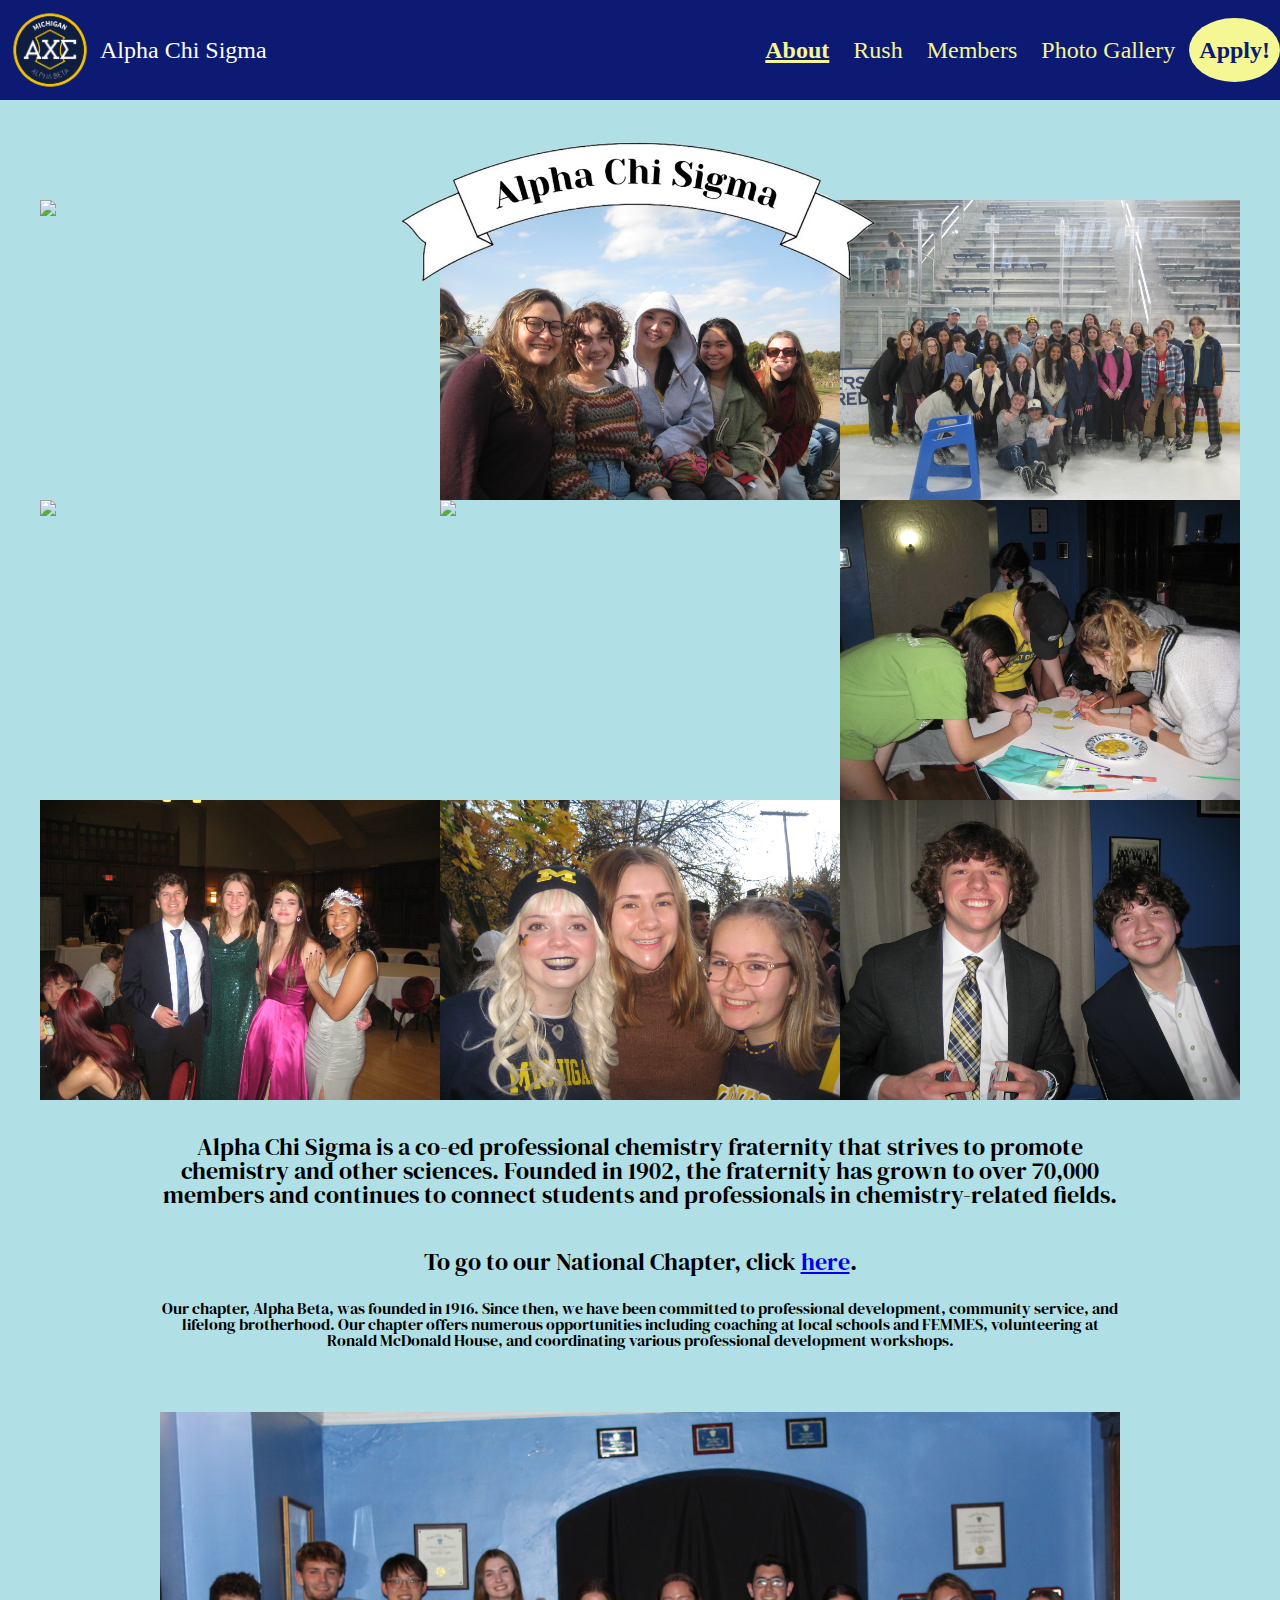
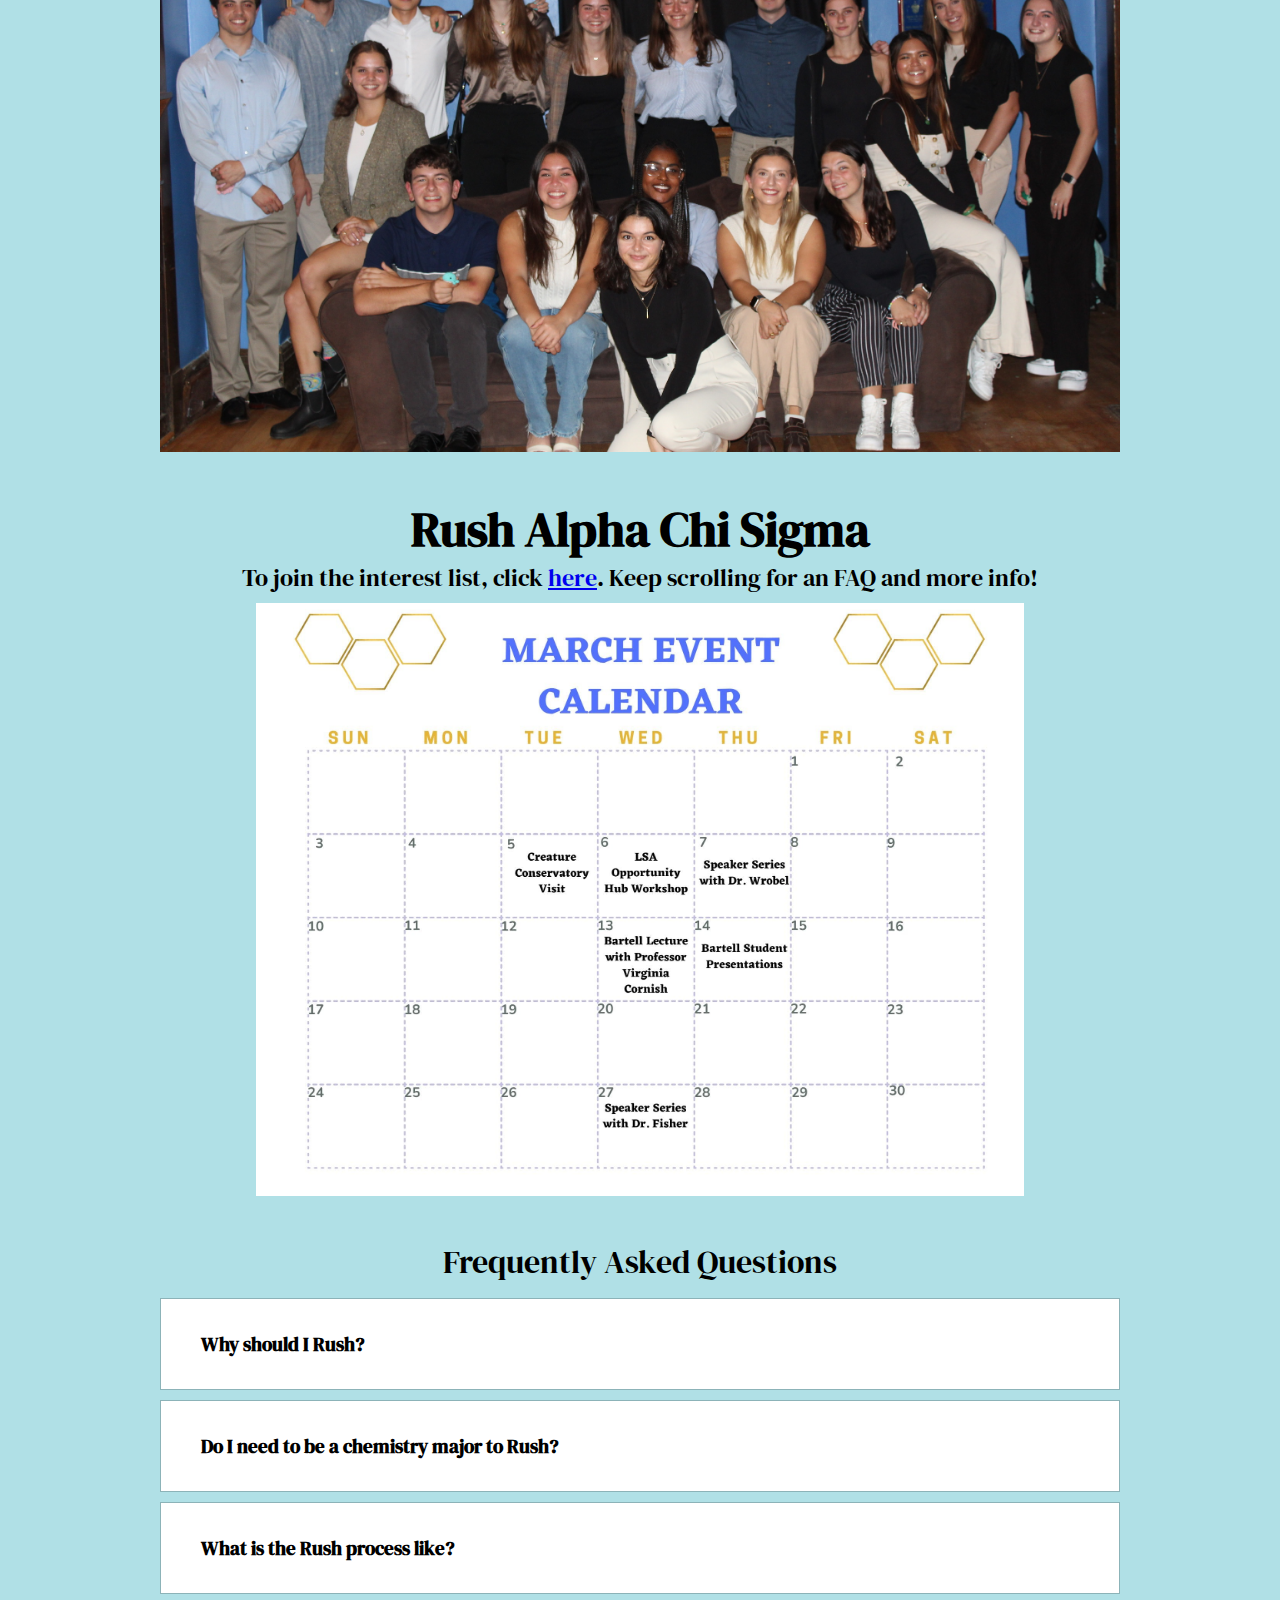
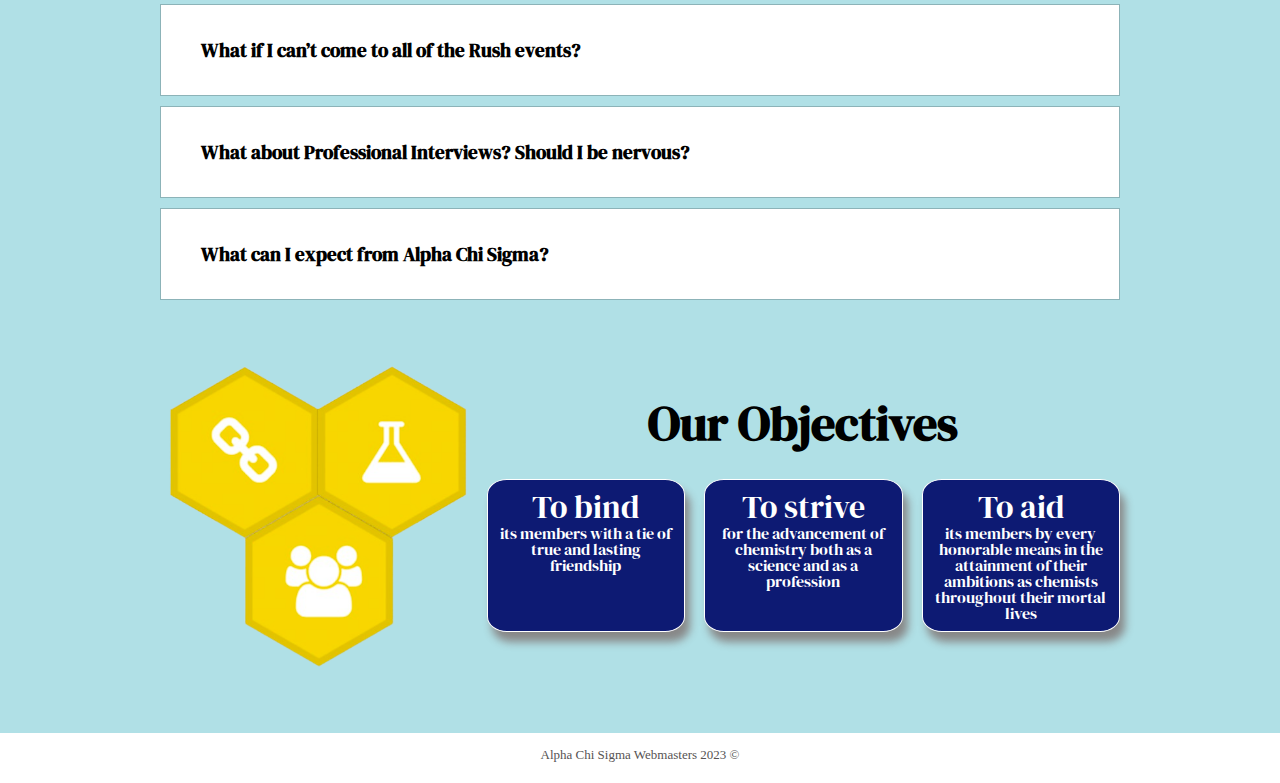
==== commit 79ef0dd3: "added link to national chapter" ====
--- a/index.html
+++ b/index.html
@@ -79,6 +79,8 @@
                 Alpha Chi Sigma is a co-ed professional chemistry fraternity that strives to promote chemistry and other sciences. Founded in 1902, the fraternity has grown to over 70,000 members and continues to connect students and professionals in chemistry-related fields. 
                 <br>
                 <br>
+                <h3>To go to our National Chapter, click <a href="https://www.alphachisigma.org">here</a>. </h3>
+                <br>
                 
                 Our chapter, Alpha Beta, was founded in 1916. Since then, we have been committed to professional development, community service, and lifelong brotherhood. Our chapter offers numerous opportunities including coaching at local schools and FEMMES, volunteering at Ronald McDonald House, and coordinating various professional development workshops.
             </h3>
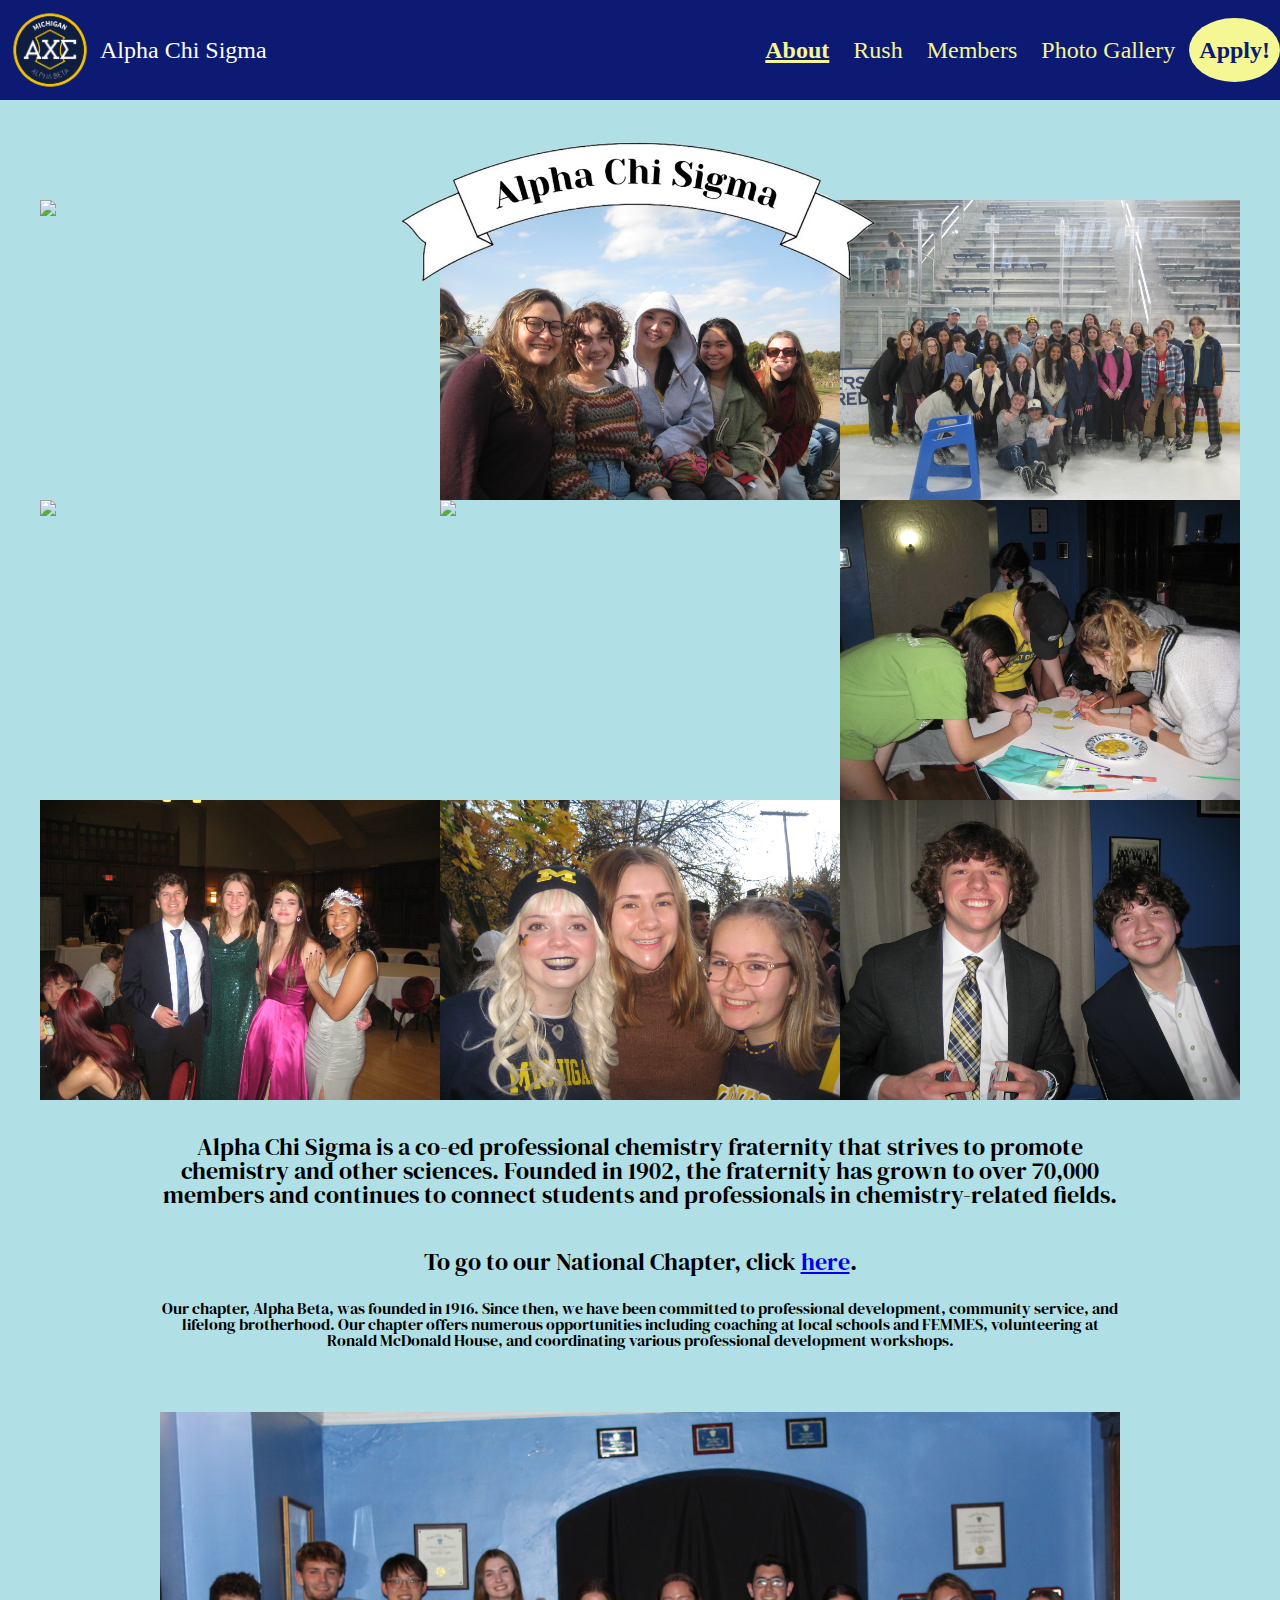
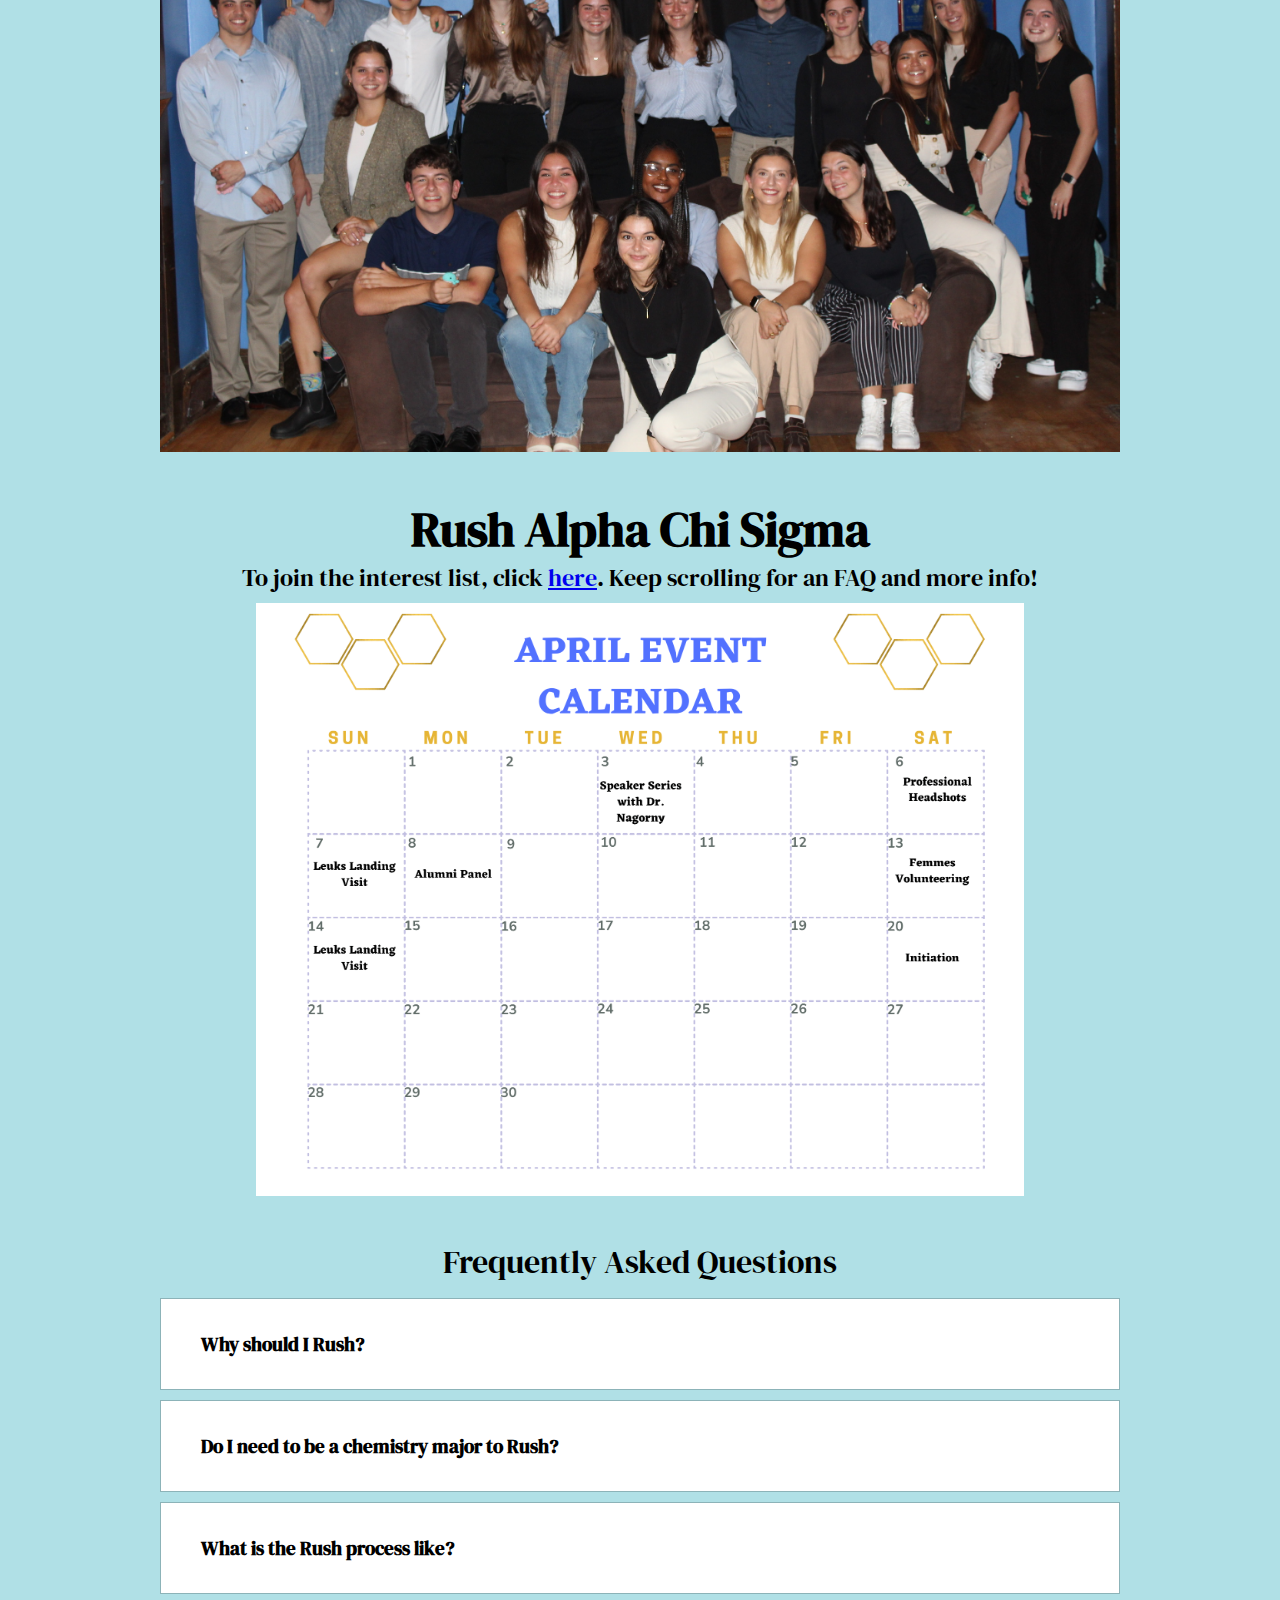
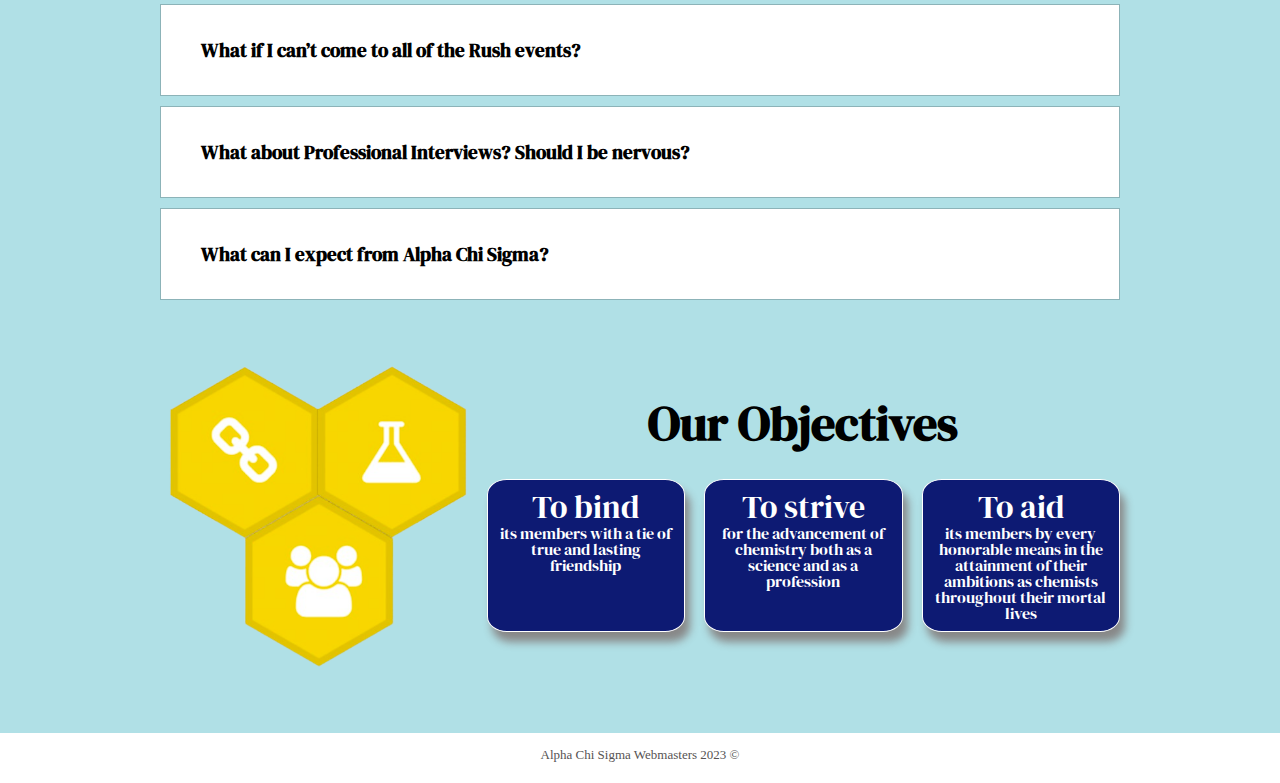
==== commit dc2accf9: "updated calendar" ====
--- a/index.html
+++ b/index.html
@@ -99,7 +99,7 @@
 
 
             <div class="calendar">
-                <img src="images/March24Cal.jpg"  alt="Rush calendar">
+                <img src="images/W24AprilCal.png"  alt="Rush calendar">
             </div>
 
             
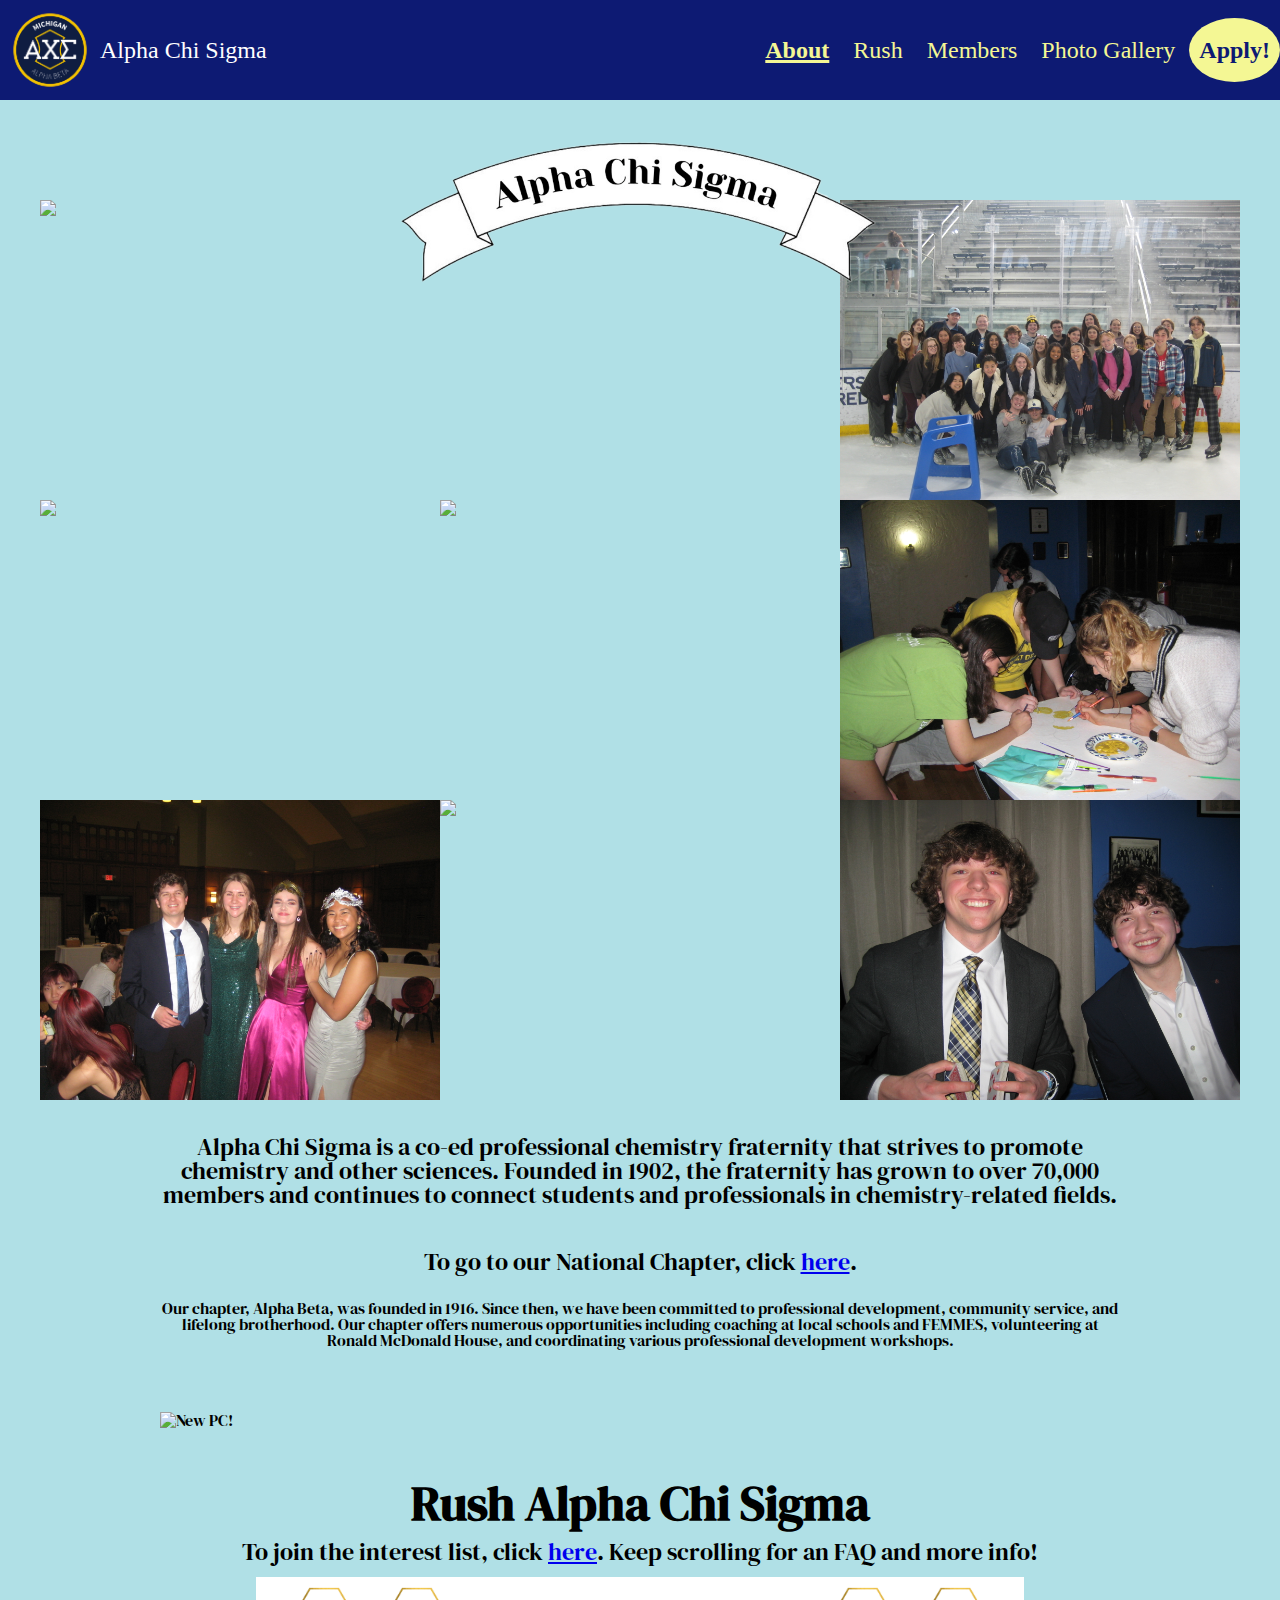
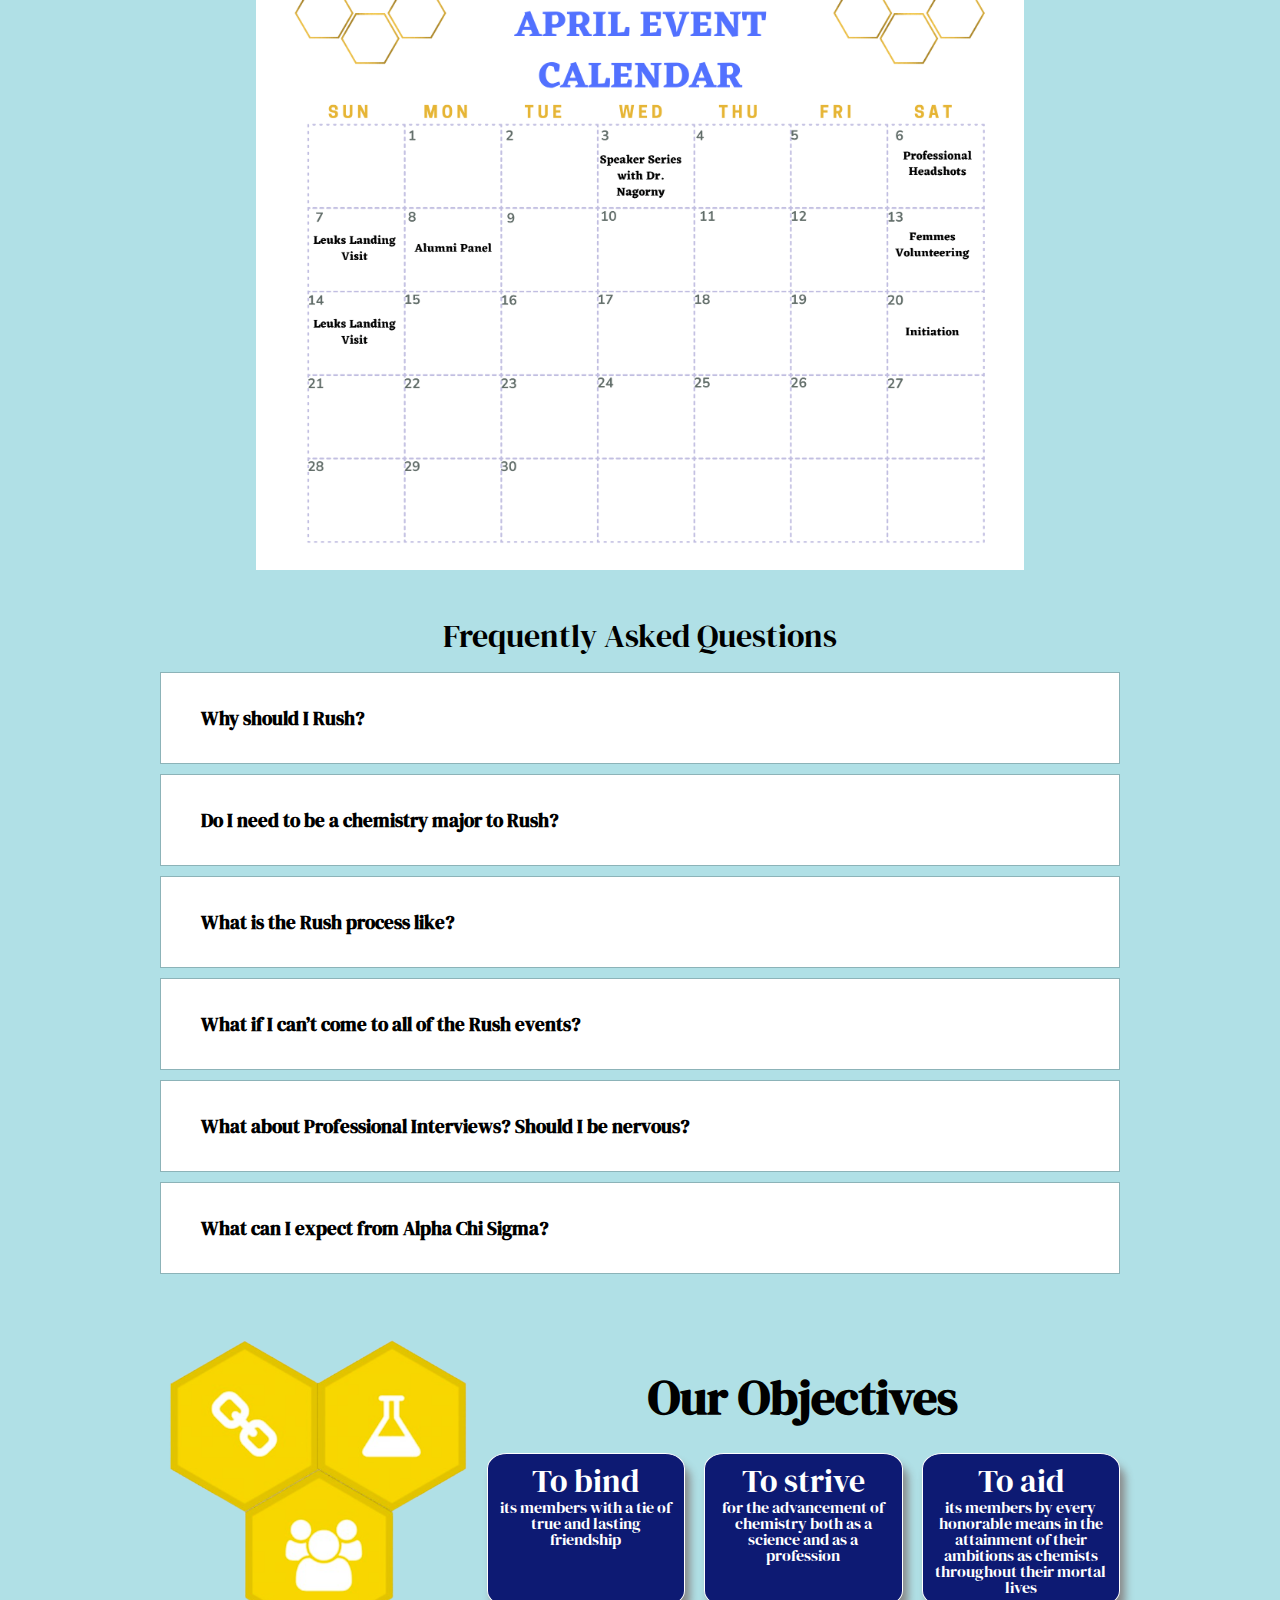
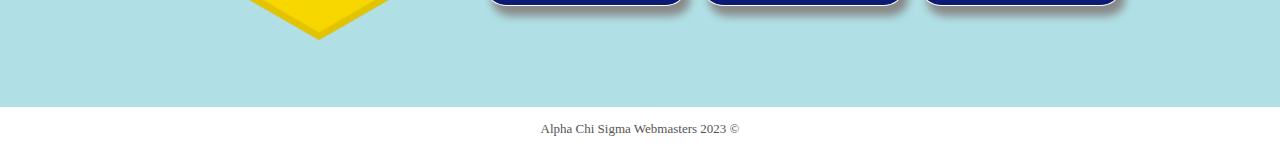
==== commit f6d27261: "photo changes" ====
--- a/index.html
+++ b/index.html
@@ -60,14 +60,14 @@
             <div class="gallery">
                 <!-- <div id="center_text">Text on top!</div> -->
                 <img id="house" src="images/AXEHouse2020.jpg">
-                <img src="images/Cider_mill_girlies.jpeg">
+                <img src="images/Prof_Chap_Photo.JPG">
                 <img src="images/big_little_bonding_skating.jpeg">    
                 <img src="images/Grad_23_group.jpeg">
                 <img src="images/silly_goofy_roland.jpeg">
                 <!-- <img src="images/natalie_adare_formal.jpeg"> -->
                 <img src="images/Elixirs_painting.jpeg"> 
                 <img src="images/group_formal.jpeg">
-                <img src="images/Milk_lin.jpeg">
+                <img src="images/Beach_Pic.jpg">
                 <img src="images/casino_night.jpeg">
                 
             </div>
@@ -87,7 +87,7 @@
         </div>
 
         <div id="new_pc">
-            <img src="images/F23_induction.JPG" alt="New PC!">
+            <img src="images/W24PC.JPG" alt="New PC!">
         </div>
 
         <div id="Rush_section">
